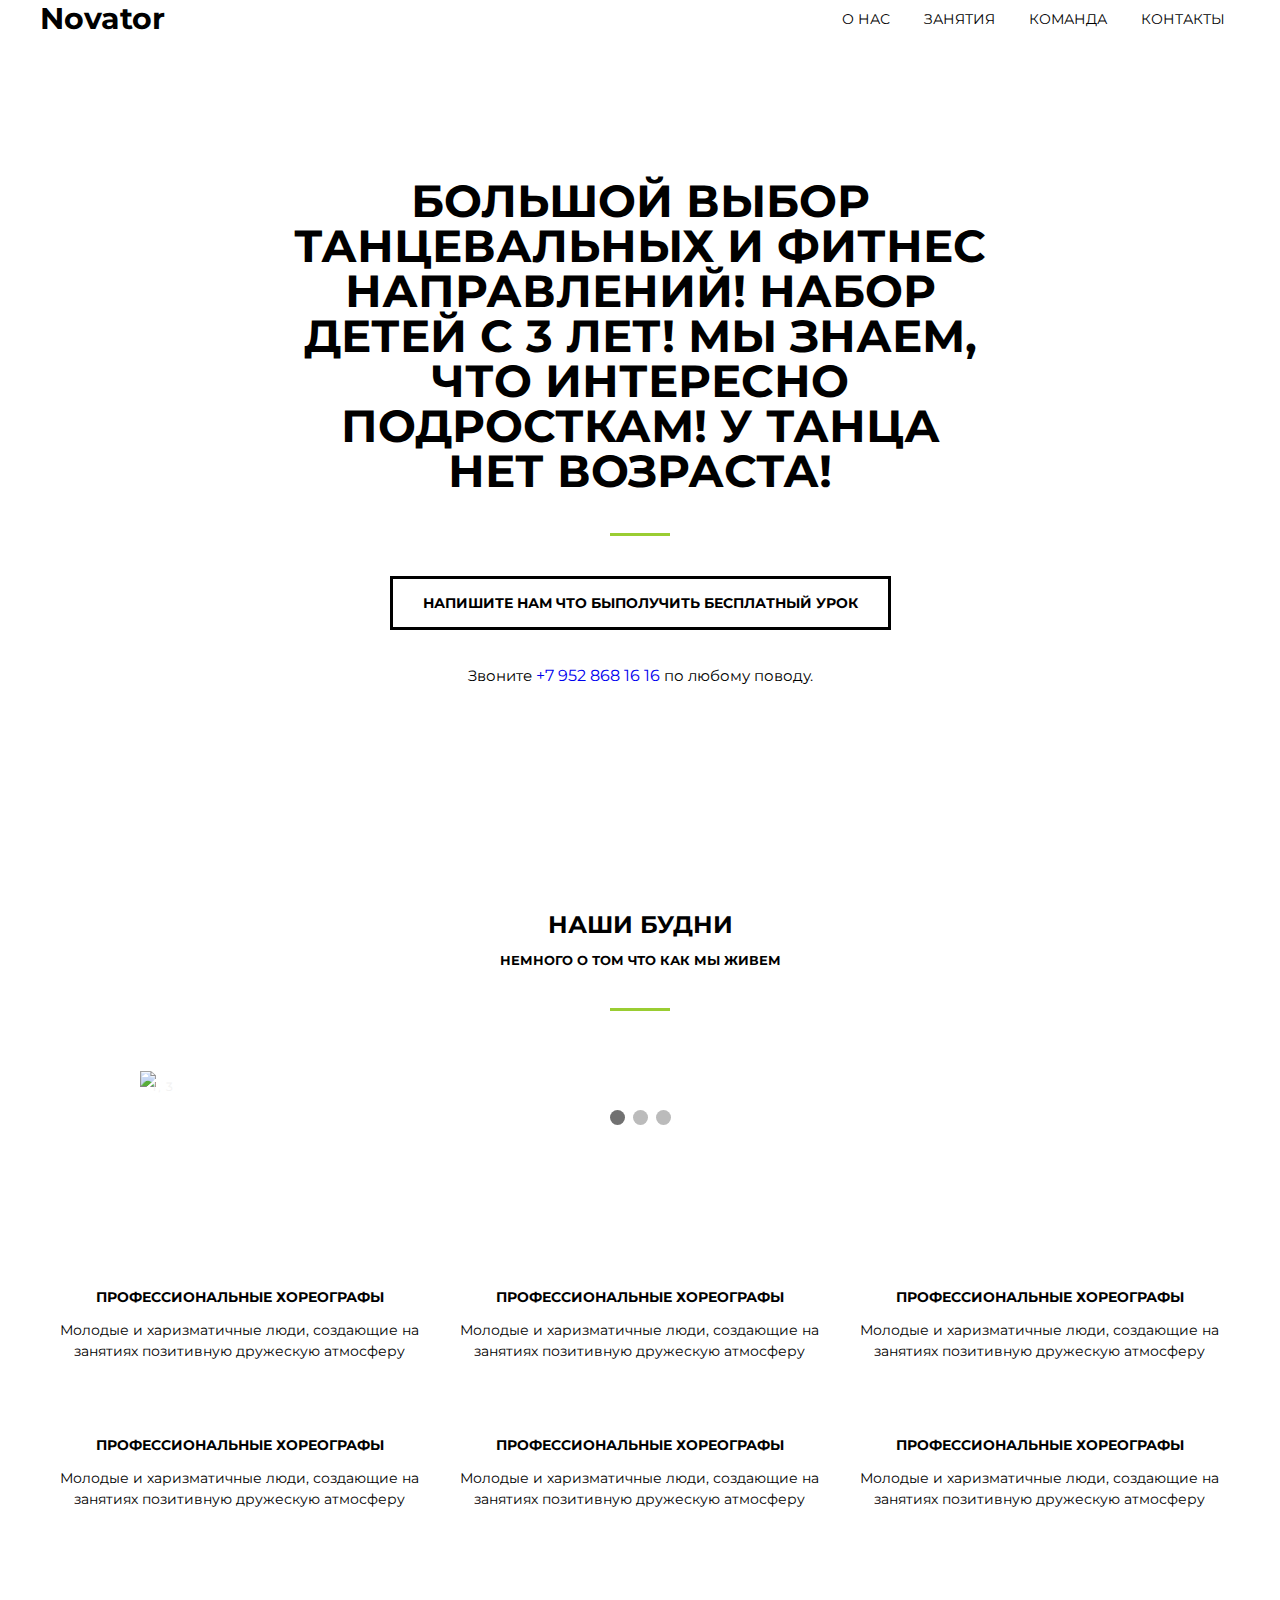
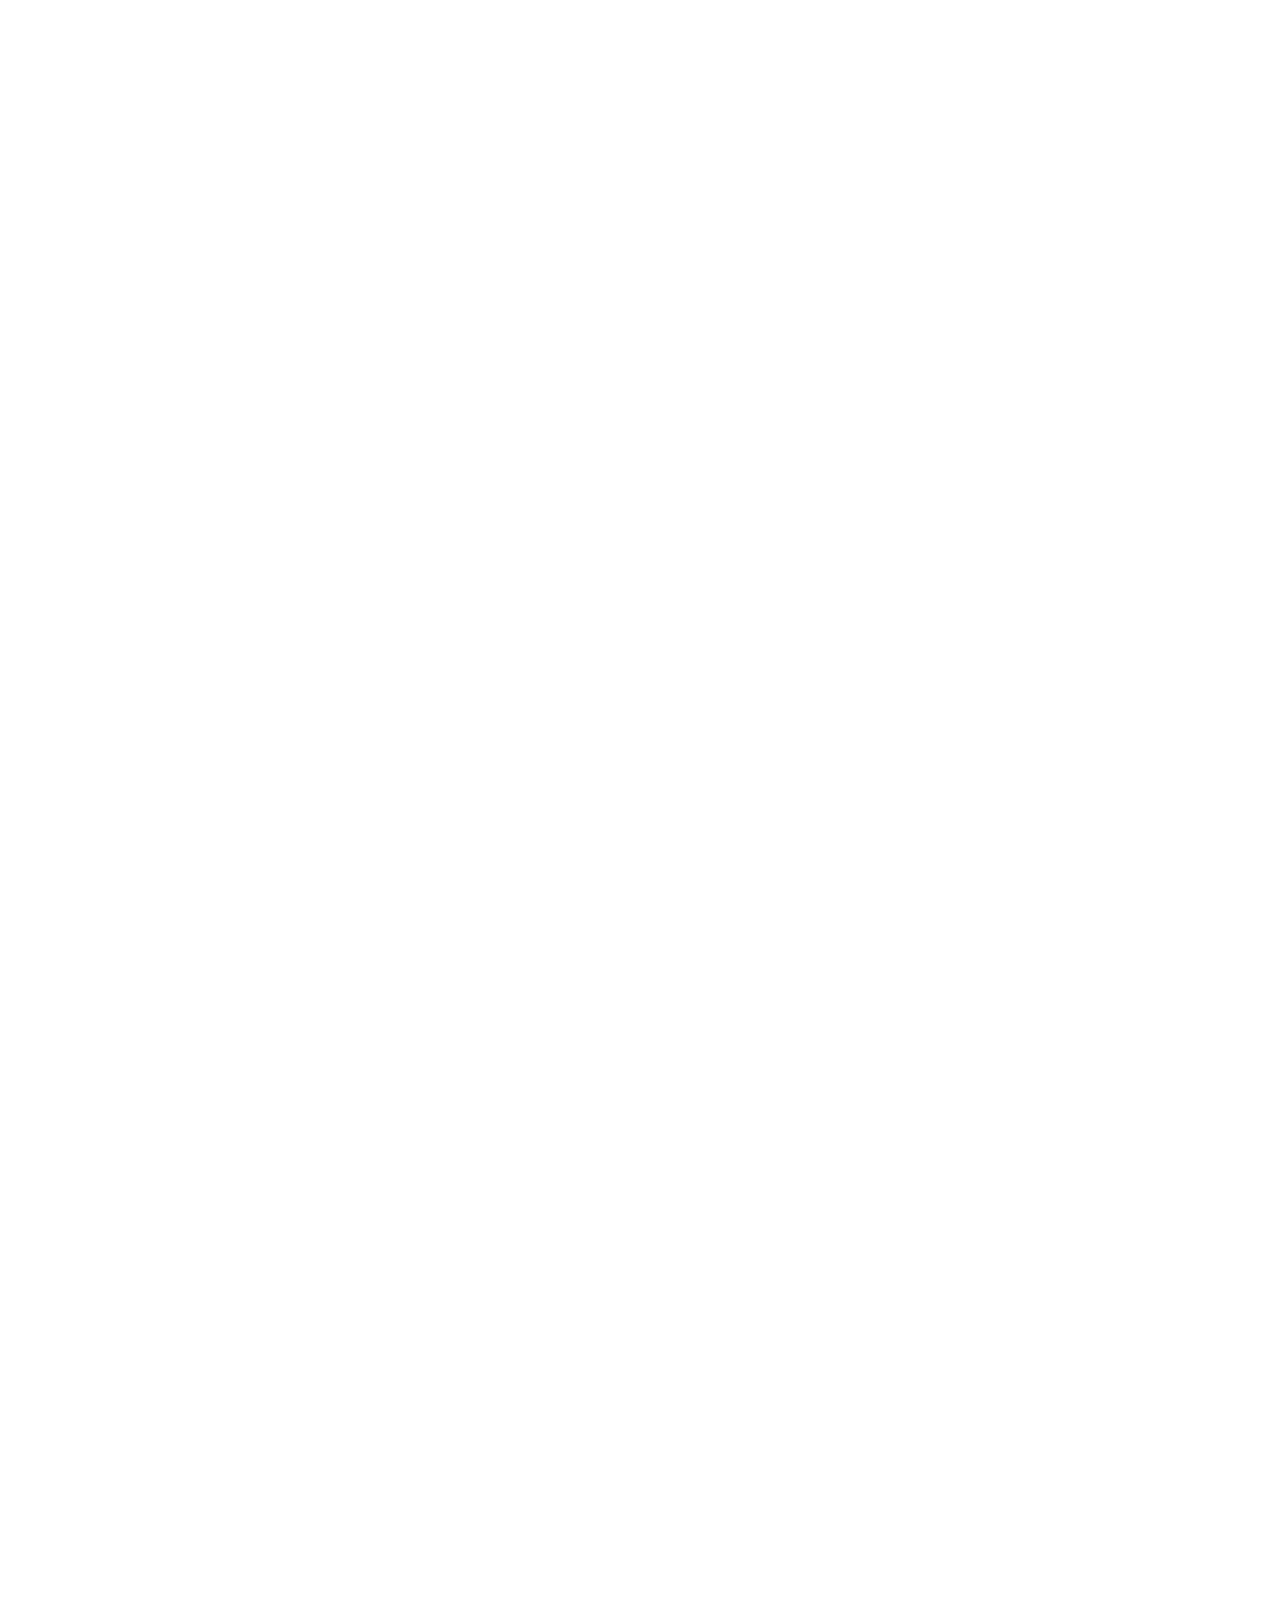
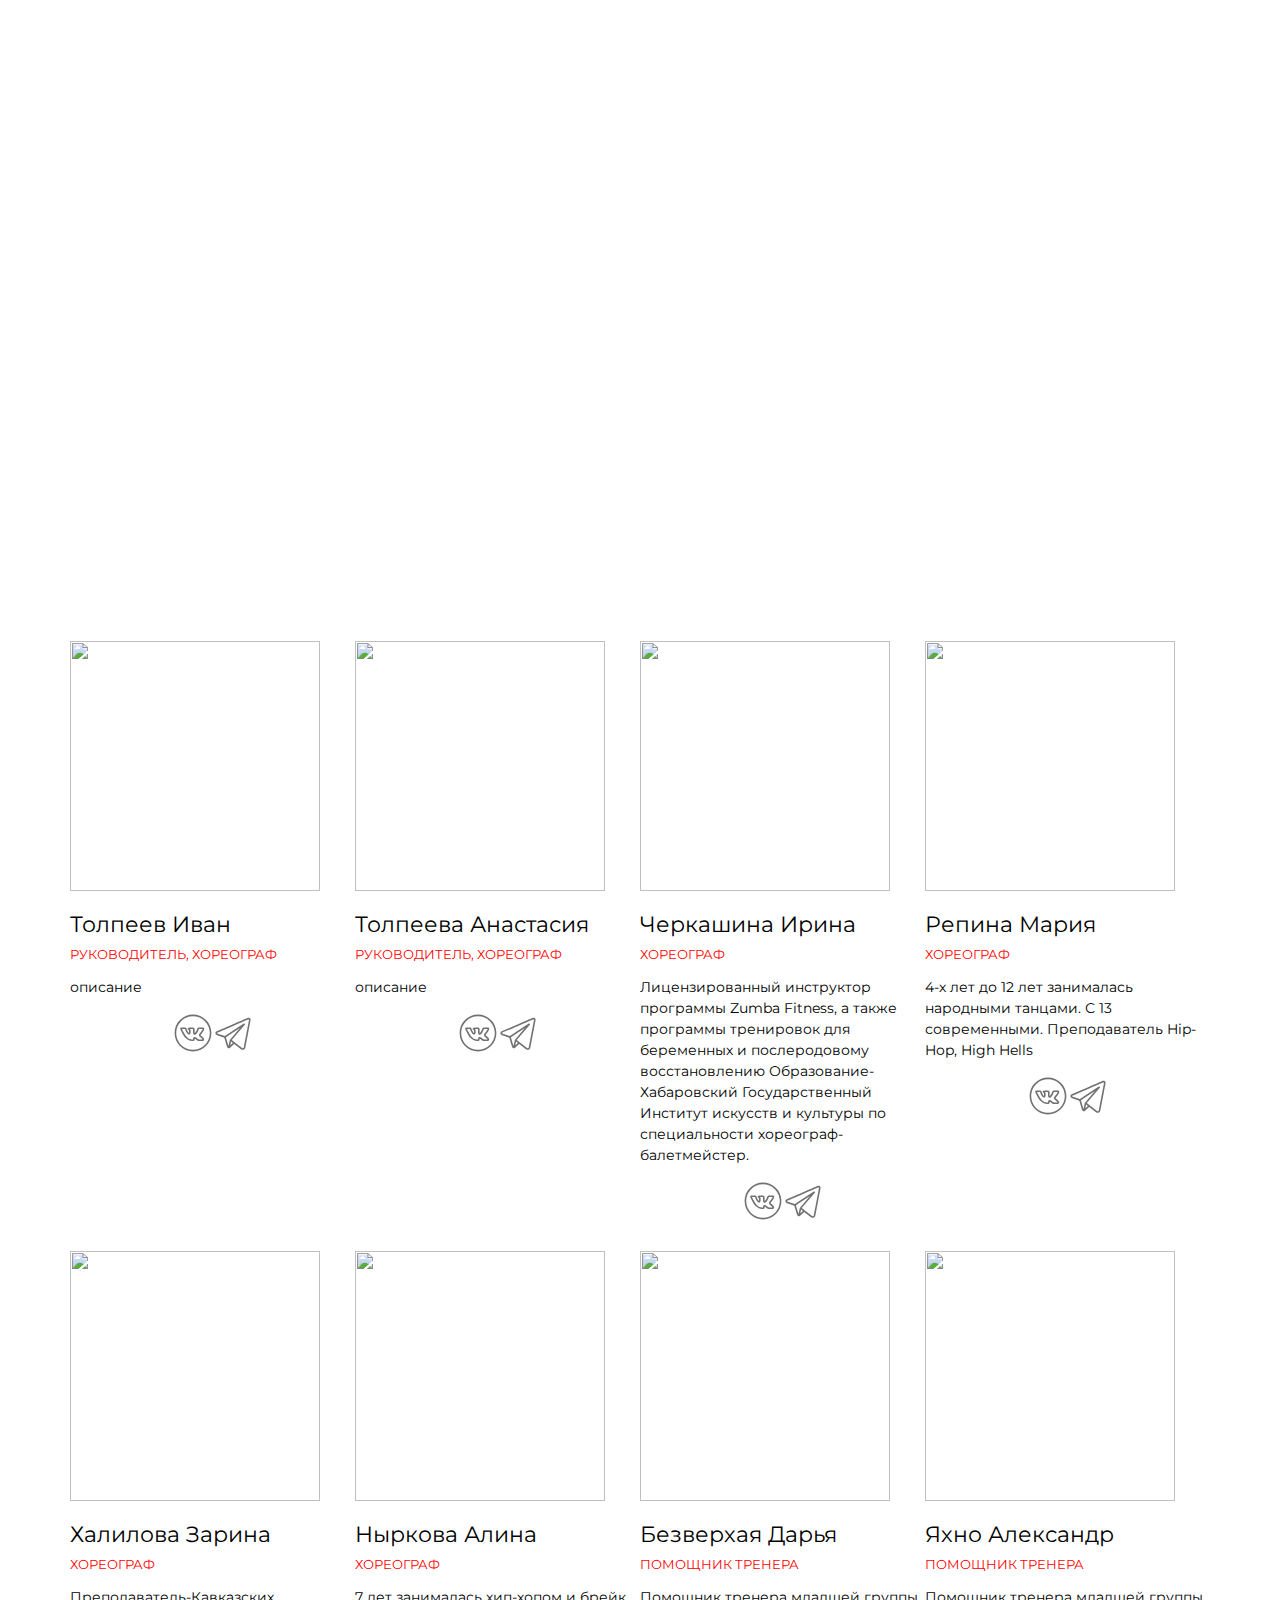
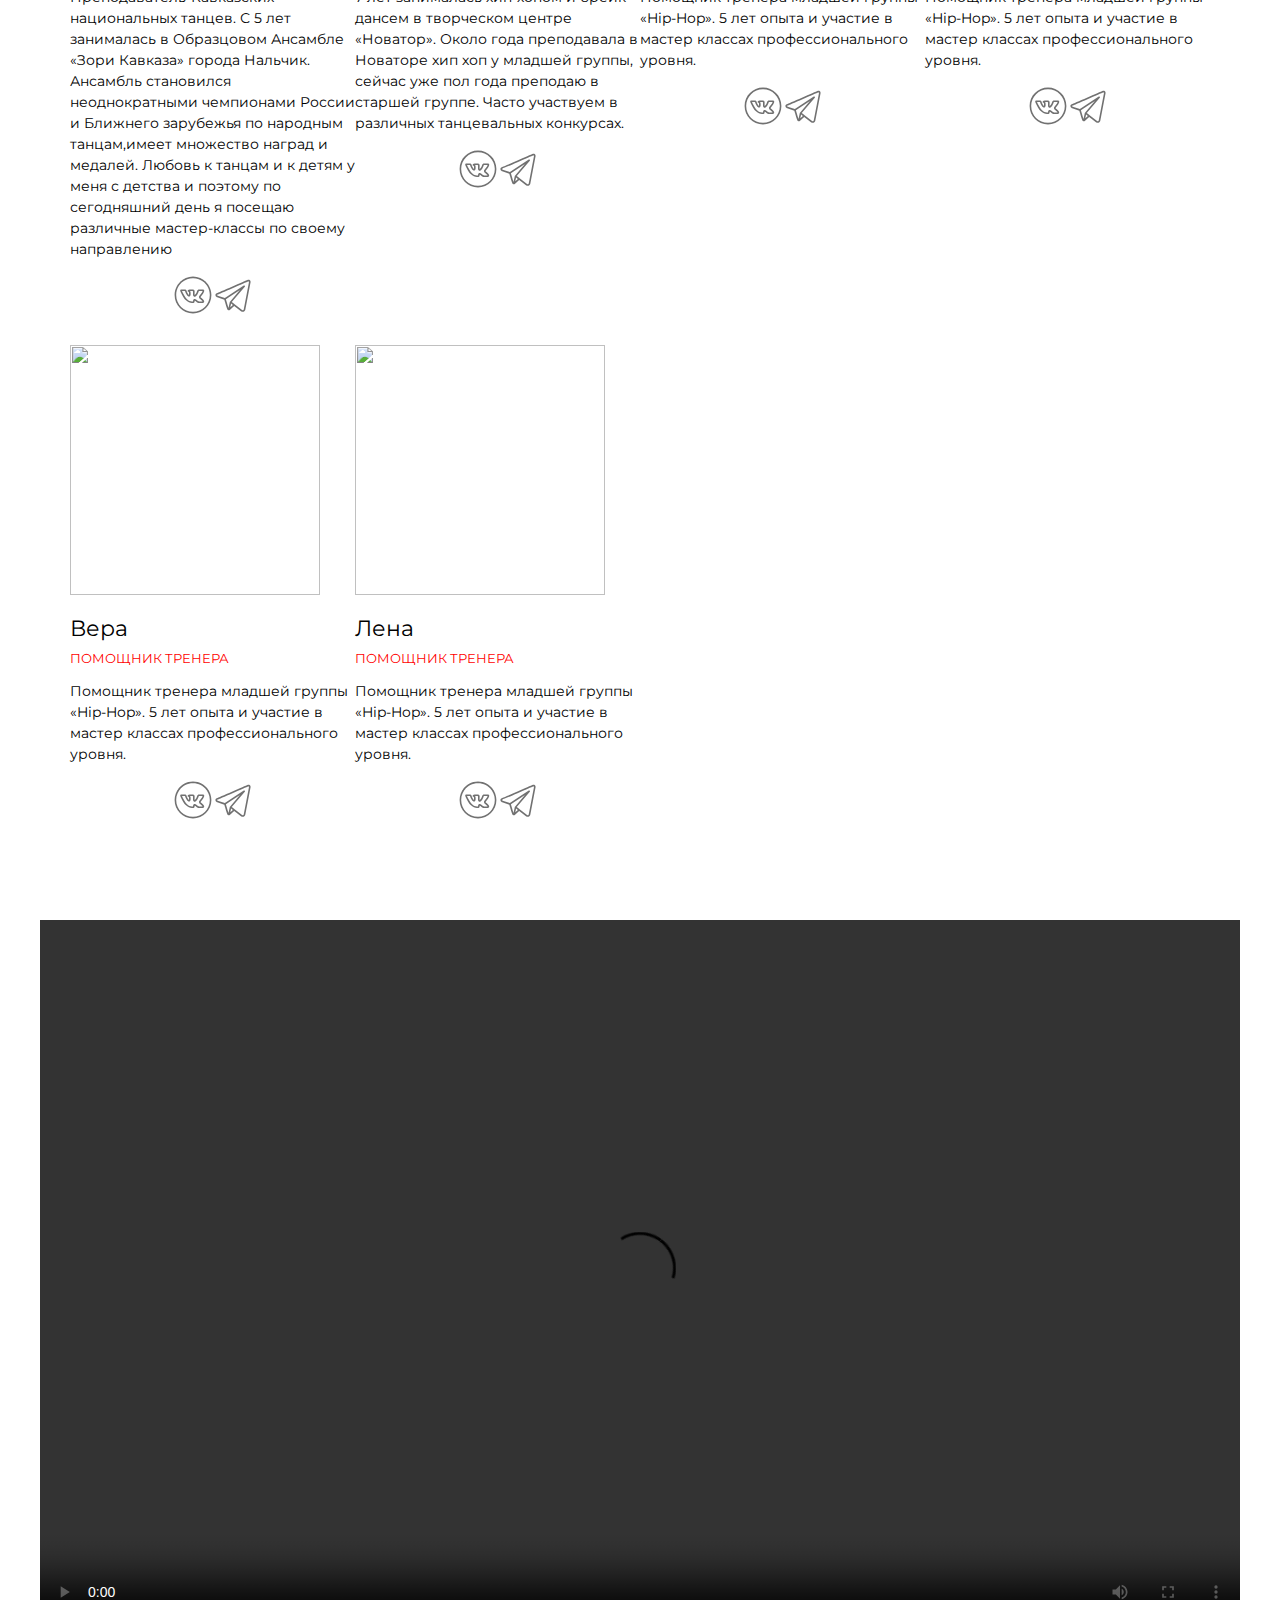
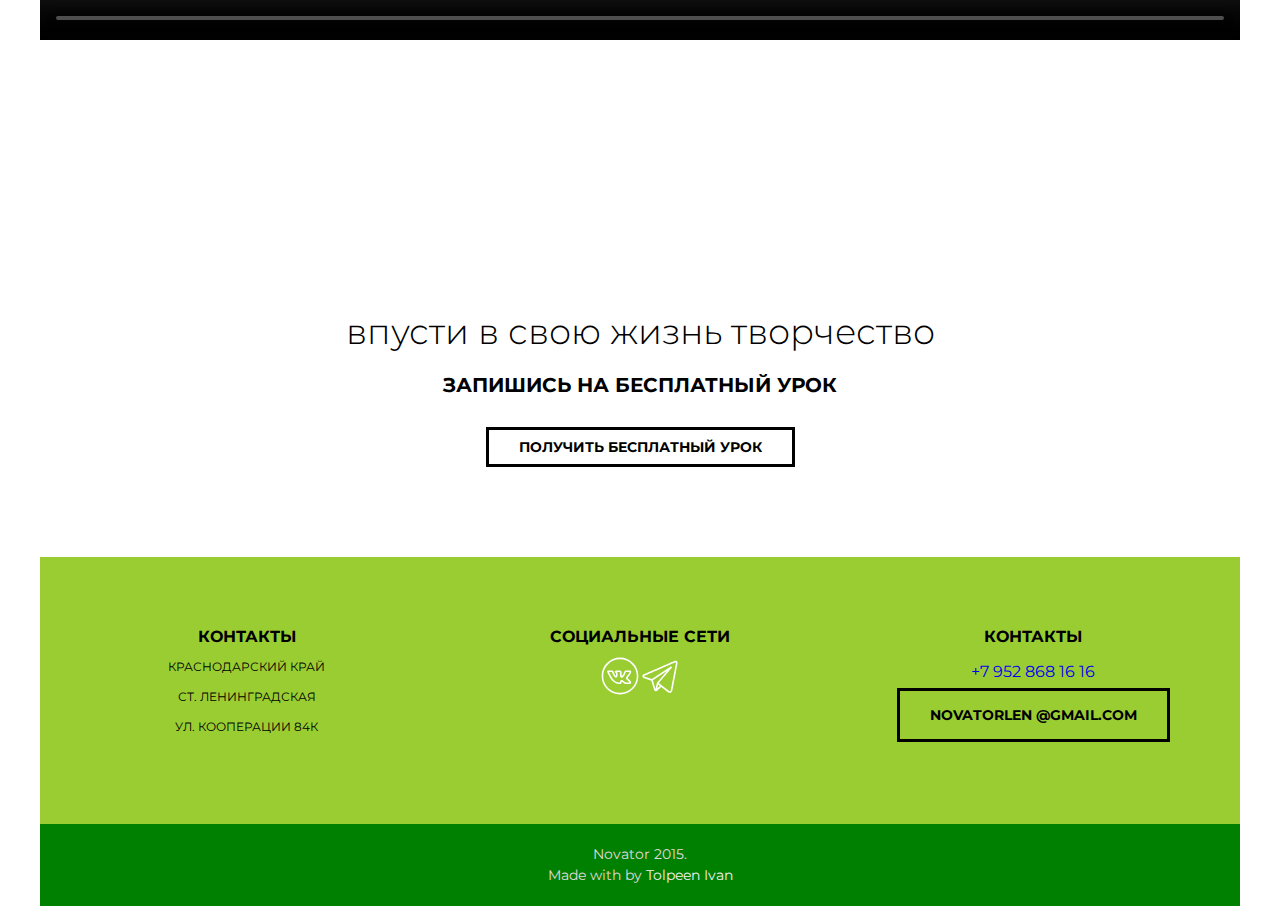
==== Метал строй/index.html @ d08bc457 "Add files via upload" ====
<!doctype html>
<html lang="ru">
  <head>
    <!-- Required meta tags -->
    <meta charset="utf-8">
    <link rel="stylesheet" href="css/style.css">
    <link href="https://fonts.googleapis.com/css2?family=Lato:wght@700&family=Montserrat:wght@500&display=swap" rel="stylesheet">


    <link rel="apple-touch-icon" sizes="180x180" href="favicons\apple-touch-icon.png">
    <link rel="icon" type="image/png" sizes="32x32" href="favicons\favicon-32x32.png">
    <link rel="icon" type="image/png" sizes="16x16" href="favicons\favicon-16x16.png">
    <link rel="manifest" href="favicons\site.webmanifest">
    <link rel="mask-icon" href="favicons\safari-pinned-tab.svg" color="#5bbad5">
    <meta name="msapplication-TileColor" content="#da532c">
    <meta name="theme-color" content="#ffffff">
    
    
    <meta name="viewport" content="width=device-width, user-scalable=no, initial-scale=1.0">

    <meta name="description" content="танцы, школа, твочество, гимнастика, обучение, студия, зал" />
    <meta name="keywords" content="танцы, школа, твочество, гимнастика, обучение, студия, зал" />
    <title>Novator</title>

    <script src="https://cdnjs.cloudflare.com/ajax/libs/jquery/3.6.0/jquery.min.js" integrity="sha512-894YE6QWD5I59HgZOGReFYm4dnWc1Qt5NtvYSaNcOP+u1T9qYdvdihz0PPSiiqn/+/3e7Jo4EaG7TubfWGUrMQ==" crossorigin="anonymous" referrerpolicy="no-referrer"></script>
  </head>
  <body>

    <!--Sprite-->
    
<svg style="display: none;">

<symbol id="telegram" viewBox="0 0 50 50">
  <g><path d="M 44.376953 5.9863281 C 43.889905 6.0076957 43.415817 6.1432497 42.988281 6.3144531 C 42.565113 6.4845113 40.128883 7.5243408 36.53125 9.0625 C 32.933617 10.600659 28.256963 12.603668 23.621094 14.589844 C 14.349356 18.562196 5.2382813 22.470703 5.2382812 22.470703 L 5.3046875 22.445312 C 5.3046875 22.445312 4.7547875 22.629122 4.1972656 23.017578 C 3.9185047 23.211806 3.6186028 23.462555 3.3730469 23.828125 C 3.127491 24.193695 2.9479735 24.711788 3.015625 25.259766 C 3.2532479 27.184511 5.2480469 27.730469 5.2480469 27.730469 L 5.2558594 27.734375 L 14.158203 30.78125 C 14.385177 31.538434 16.858319 39.792923 17.402344 41.541016 C 17.702797 42.507484 17.984013 43.064995 18.277344 43.445312 C 18.424133 43.635633 18.577962 43.782915 18.748047 43.890625 C 18.815627 43.933415 18.8867 43.965525 18.957031 43.994141 C 18.958531 43.994806 18.959437 43.99348 18.960938 43.994141 C 18.969579 43.997952 18.977708 43.998295 18.986328 44.001953 L 18.962891 43.996094 C 18.979231 44.002694 18.995359 44.013801 19.011719 44.019531 C 19.043456 44.030655 19.062905 44.030268 19.103516 44.039062 C 20.123059 44.395042 20.966797 43.734375 20.966797 43.734375 L 21.001953 43.707031 L 26.470703 38.634766 L 35.345703 45.554688 L 35.457031 45.605469 C 37.010484 46.295216 38.415349 45.910403 39.193359 45.277344 C 39.97137 44.644284 40.277344 43.828125 40.277344 43.828125 L 40.310547 43.742188 L 46.832031 9.7519531 C 46.998903 8.9915162 47.022612 8.334202 46.865234 7.7402344 C 46.707857 7.1462668 46.325492 6.6299361 45.845703 6.34375 C 45.365914 6.0575639 44.864001 5.9649605 44.376953 5.9863281 z M 44.429688 8.0195312 C 44.627491 8.0103707 44.774102 8.032983 44.820312 8.0605469 C 44.866523 8.0881109 44.887272 8.0844829 44.931641 8.2519531 C 44.976011 8.419423 45.000036 8.7721605 44.878906 9.3242188 L 44.875 9.3359375 L 38.390625 43.128906 C 38.375275 43.162926 38.240151 43.475531 37.931641 43.726562 C 37.616914 43.982653 37.266874 44.182554 36.337891 43.792969 L 26.632812 36.224609 L 26.359375 36.009766 L 26.353516 36.015625 L 23.451172 33.837891 L 39.761719 14.648438 A 1.0001 1.0001 0 0 0 38.974609 13 A 1.0001 1.0001 0 0 0 38.445312 13.167969 L 14.84375 28.902344 L 5.9277344 25.849609 C 5.9277344 25.849609 5.0423771 25.356927 5 25.013672 C 4.99765 24.994652 4.9871961 25.011869 5.0332031 24.943359 C 5.0792101 24.874869 5.1948546 24.759225 5.3398438 24.658203 C 5.6298218 24.456159 5.9609375 24.333984 5.9609375 24.333984 L 5.9941406 24.322266 L 6.0273438 24.308594 C 6.0273438 24.308594 15.138894 20.399882 24.410156 16.427734 C 29.045787 14.44166 33.721617 12.440122 37.318359 10.902344 C 40.914175 9.3649615 43.512419 8.2583658 43.732422 8.1699219 C 43.982886 8.0696253 44.231884 8.0286918 44.429688 8.0195312 z M 33.613281 18.792969 L 21.244141 33.345703 L 21.238281 33.351562 A 1.0001 1.0001 0 0 0 21.183594 33.423828 A 1.0001 1.0001 0 0 0 21.128906 33.507812 A 1.0001 1.0001 0 0 0 20.998047 33.892578 A 1.0001 1.0001 0 0 0 20.998047 33.900391 L 19.386719 41.146484 C 19.35993 41.068197 19.341173 41.039555 19.3125 40.947266 L 19.3125 40.945312 C 18.800713 39.30085 16.467362 31.5161 16.144531 30.439453 L 33.613281 18.792969 z M 22.640625 35.730469 L 24.863281 37.398438 L 21.597656 40.425781 L 22.640625 35.730469 z"/></g>
</symbol>

<symbol id="instagram" viewBox="0 0 50 50"> 

<g><path d="M 25 2 C 12.309295 2 2 12.309295 2 25 C 2 37.690705 12.309295 48 25 48 C 37.690705 48 48 37.690705 48 25 C 48 12.309295 37.690705 2 25 2 z M 25 4 C 36.609824 4 46 13.390176 46 25 C 46 36.609824 36.609824 46 25 46 C 13.390176 46 4 36.609824 4 25 C 4 13.390176 13.390176 4 25 4 z M 15.001953 18 L 10.966797 18.001953 C 10.966797 18.001953 10.735897 17.988941 10.457031 18.025391 C 10.178165 18.061841 9.7661948 18.078761 9.34375 18.556641 L 9.3417969 18.558594 L 9.3398438 18.560547 C 8.9640794 18.990267 8.9784173 19.490413 9.0253906 19.765625 C 9.0721906 20.039824 9.1769621 20.244579 9.1777344 20.246094 L 9.1777344 20.248047 C 9.2165294 20.343227 12.146379 27.521928 15.839844 31.378906 C 18.445099 34.101283 21.231404 35 23.712891 35 L 25 35 C 25.42346 35 25.801654 34.98073 26.220703 34.763672 C 26.639753 34.546613 27 33.94757 27 33.482422 C 27 32.981247 27.012312 32.495404 27.076172 32.224609 C 27.135819 31.971721 27.112802 32.033791 27.136719 32.033203 C 27.160692 32.038405 27.204328 32.048513 27.287109 32.085938 C 27.465502 32.166587 27.741146 32.346633 28.046875 32.583984 C 28.657377 33.057945 29.380504 33.745554 30.191406 34.277344 C 31.352856 35.04712 32.613281 35 32.613281 35 L 36.769531 35 L 36.814453 34.996094 C 36.814453 34.996094 37.452209 34.981594 38.107422 34.580078 C 38.435028 34.379319 38.82436 34.011034 38.955078 33.458984 C 39.085796 32.906935 38.918888 32.327748 38.597656 31.818359 C 38.480305 31.631523 37.910631 30.80588 35.636719 28.787109 C 35.049256 28.26609 34.648638 27.897278 34.490234 27.701172 C 34.433996 27.631548 34.42928 27.638269 34.417969 27.634766 C 34.431219 27.600573 34.5626 27.32391 34.914062 26.867188 C 35.280366 26.391181 35.836997 25.727944 36.552734 24.816406 C 37.464977 23.654213 38.105035 22.536703 38.507812 21.59375 C 38.709203 21.122274 38.851959 20.694455 38.9375 20.306641 C 39.02304 19.918826 39.091299 19.59647 38.964844 19.136719 C 38.870524 18.794484 38.614371 18.487968 38.363281 18.326172 C 38.112191 18.164376 37.878094 18.103431 37.667969 18.064453 C 37.247723 17.986493 36.876935 18 36.53125 18 C 35.80744 18 32.589808 18.025391 32.324219 18.025391 C 32.012508 18.025391 31.515256 18.155199 31.285156 18.287109 C 30.713891 18.614265 30.535156 19.0625 30.535156 19.0625 L 30.480469 19.158203 L 30.449219 19.265625 C 30.449219 19.265625 29.716532 21.635827 28.962891 22.857422 L 28.960938 22.857422 C 28.074746 24.296534 27.41371 24.867373 27.123047 25.029297 C 27.092172 25.046497 27.109277 25.03736 27.087891 25.048828 C 27.065156 24.982615 27.036471 24.891447 27.017578 24.722656 C 26.975067 24.342427 27 23.806967 27 23.289062 C 27 21.854646 27.107725 20.960184 26.988281 20.113281 C 26.928559 19.68983 26.776516 19.21826 26.429688 18.855469 C 26.082858 18.492678 25.634863 18.3141 25.1875 18.210938 L 25.185547 18.210938 C 24.719313 18.10357 24.216872 18.011359 23.009766 18 C 21.471766 17.98566 20.470116 18.03334 19.580078 18.429688 L 19.570312 18.435547 L 19.5625 18.439453 C 19.210828 18.604643 18.933601 18.793991 18.689453 19.046875 C 18.567379 19.173317 18.422556 19.265395 18.322266 19.667969 C 18.272116 19.869256 18.266616 20.250091 18.494141 20.558594 C 18.721663 20.867097 19.040516 20.960144 19.228516 20.984375 C 19.193836 20.979875 19.376419 21.020055 19.517578 21.089844 C 19.658738 21.159634 19.781301 21.26012 19.8125 21.300781 L 19.8125 21.302734 C 19.79945 21.285784 19.935003 21.622642 19.970703 21.929688 C 20.006403 22.236732 20 22.484375 20 22.484375 L 19.998047 22.544922 L 20.003906 22.605469 C 20.003906 22.605469 20.065293 23.284928 20.033203 23.986328 C 20.017153 24.337028 19.972824 24.690015 19.914062 24.90625 C 19.910955 24.917687 19.909535 24.913678 19.90625 24.923828 C 19.655877 24.748968 19.078554 24.13969 18.283203 22.826172 C 17.547974 21.611109 16.859375 19.425781 16.859375 19.425781 L 16.84375 19.376953 L 16.826172 19.330078 C 16.826172 19.330078 16.697788 18.841896 16.130859 18.443359 C 15.59948 18.069284 15.09375 18.017578 15.09375 18.017578 L 15.001953 18 z M 14.769531 20 C 14.826731 20.02091 14.946311 20.063999 14.96875 20.074219 L 14.945312 20.003906 C 14.945312 20.003906 14.976103 20.074602 14.976562 20.076172 C 14.976816 20.076308 14.980369 20.078025 14.980469 20.078125 L 14.980469 20.080078 L 14.982422 20.080078 C 14.932162 20.044918 14.974769 20.079819 14.980469 20.087891 C 15.008089 20.182121 15.618693 22.285424 16.572266 23.861328 C 17.440943 25.295947 18.08272 26.099662 18.783203 26.580078 C 19.483009 27.060029 20.424029 27.010564 20.902344 26.761719 C 21.541579 26.429749 21.720259 25.88414 21.84375 25.429688 C 21.967241 24.975234 22.011297 24.514175 22.03125 24.078125 C 22.06932 23.246137 22.004207 22.565534 21.998047 22.498047 C 21.999047 22.460457 22.007951 22.135402 21.957031 21.697266 C 21.905701 21.255789 21.813696 20.707151 21.421875 20.15625 C 21.860763 20.09104 22.104431 19.991744 22.990234 20 C 24.119875 20.01063 24.291711 20.05776 24.736328 20.160156 C 24.978465 20.215996 25.005345 20.262255 24.982422 20.238281 C 24.959502 20.214301 24.980423 20.198281 25.007812 20.392578 C 25.062629 20.781082 25 21.777479 25 23.289062 C 25 23.715159 24.958857 24.316046 25.029297 24.945312 C 25.099687 25.574186 25.296238 26.378841 26.056641 26.849609 C 26.489901 27.117751 27.317569 27.209968 28.097656 26.775391 C 28.877743 26.340815 29.678254 25.507138 30.664062 23.90625 C 31.637852 22.327814 32.220192 20.252559 32.283203 20.033203 C 32.283203 20.033203 32.294311 20.025979 32.300781 20.021484 C 32.318451 20.022334 32.29597 20.025391 32.324219 20.025391 C 32.69463 20.025391 35.85506 20 36.53125 20 C 36.717284 20 36.798956 20.010015 36.9375 20.015625 C 36.88151 20.23153 36.806235 20.482942 36.667969 20.806641 C 36.342997 21.567438 35.785273 22.554225 34.978516 23.582031 C 34.283253 24.467494 33.743119 25.109741 33.330078 25.646484 C 32.917037 26.183228 32.592563 26.606593 32.457031 27.21875 C 32.3215 27.830907 32.580091 28.521341 32.933594 28.958984 C 33.287097 29.396628 33.724557 29.765223 34.308594 30.283203 C 36.508681 32.236432 36.869649 32.827649 36.904297 32.882812 L 36.904297 32.884766 C 36.941447 32.943676 36.917361 32.88443 36.931641 32.914062 C 36.806889 32.952953 36.658409 32.99693 36.644531 33 L 32.597656 33 L 32.591797 33 C 32.591797 33 31.847477 32.9756 31.294922 32.609375 L 31.292969 32.607422 L 31.291016 32.607422 C 30.706463 32.224555 29.99998 31.567954 29.273438 31.003906 C 28.910166 30.721882 28.540311 30.457615 28.111328 30.263672 C 27.682345 30.069729 27.138651 29.932231 26.566406 30.103516 C 25.73815 30.351416 25.278492 31.139669 25.130859 31.765625 C 25.024881 32.214969 25.040549 32.605726 25.037109 32.998047 C 25.008582 32.999549 25.033273 33 25 33 L 23.712891 33 C 21.680377 33 19.565895 32.379527 17.285156 29.996094 C 14.319982 26.899649 11.674463 20.911604 11.277344 20.001953 L 14.769531 20 z M 32.212891 20.007812 C 32.194741 20.011856 32.246666 20.015777 32.289062 20.019531 C 32.283325 20.022641 32.289551 20.016779 32.28125 20.021484 C 32.28041 20.004775 32.237287 20.002377 32.212891 20.007812 z"/></g>
</symbol>

</svg>



    <header class="header" id="header">
      <div class="container">
       <div class="header_inner">
        <div class="header_logo" href="#" data-scroll="#intro">Novator</div>

          <nav class="nav" id="nav">
           
           <a class="nav_link" href="#" data-scroll="#features">О нас</a>
           <a class="nav_link" href="#" data-scroll="#works">Занятия</a>
           <a class="nav_link" href="#" data-scroll="#team">Команда</a>
           <a class="nav_link" href="#" data-scroll="#footer">Контакты</a>
          </nav>
         
          <button class="burger" type="button" id="navToggle">
            <span class="burger_item">Menu</span>
          </button>
       
        </div>
      </div>
    </header>

    <div class="intro" id="intro">
 <div class="container">
   <div class="intro_inner">
<h1 class="intro_title">Большой выбор танцевальных и фитнес направлений!
  Набор детей с 3 лет!
  Мы знаем, что интересно подросткам!
  У танца нет возраста!</h1>
 <!-- <a class='btn' href="btn.html">получить бесплатный урок</a>-->
 
 <a href="mailto:novatorlen@gmail.com">Напишите нам что быполучить бесплатный урок</a>
   <div class="coll">Звоните <a href="tel:+79528681616">+7 952 868 16 16</a> по любому поводу. </div>
    </div>
  </div>
</div>

<section class="section">
   <div class="container">
    
    <div class="section_header">
       <h3></h3>
       <h2 class="section_title">НАШИ БУДНИ</h2>
     <div class="section_text">
       <p>немного о том что как мы живем</p>
     </div>
    </div>


<!--karusel-->
<section class="section">
  <div class="slideshow-container">

    <!-- Full-width images with number and caption text -->
    <div class="mySlides fade">
      <div class="numbertext">1 / 3</div>
      <img src="img\IMG_6337.jpg" style="width:100%">
      <div class="text"></div>
    </div>
  
    <div class="mySlides fade">
      <div class="numbertext">2 / 3</div>
      <img src="img\IMG_8424.jpg" style="width:100%">
      <div class="text"></div>
    </div>
  
    <div class="mySlides fade">
      <div class="numbertext">3 / 3</div>
      <img src="img\i (1).jpg" style="width:100%">
      <div class="text"></div>
    </div>
  
    <!-- Next and previous buttons -->
    <a class="prev" onclick="plusSlides(-1)">&#10094;</a>
    <a class="next" onclick="plusSlides(1)">&#10095;</a>
  </div>
  <br>
  
  <!-- The dots/circles  -->
  <div style="text-align:center">
    <span class="dot" onclick="currentSlide(1)"></span>
    <span class="dot" onclick="currentSlide(2)"></span>
    <span class="dot" onclick="currentSlide(3)"></span>
  </div> 

</section>



    <!--
			<div class="about">
      <div class="about_item">
       
        <div class="about_img">
          <img src="img\8kS.jpg" alt="">
        </div>
        <div class="about_text">фестивали</div>
      </div>
      
      <div class="about_item"> <div class="about_img">
        <img src="img\itm.jpg" alt="">
      </div>
      <div class="about_text">соревнования</div>
    </div>
      
      <div class="about_item"> <div class="about_img">
        <img src="img\tan.jpg" alt="">
      </div>
      <div class="about_text">мы одна семья</div>
     </div>
    </div>

   </div>
</section>
-->

<!--features-->

<div class="container" id="features">
   <div class="features">
     <div class="features_item">
       <img class="features_icon" src="img/blackmin.png" alt="">
       <h4 class="features_title">ПРОФЕССИОНАЛЬНЫЕ ХОРЕОГРАФЫ</h4>
       <div class="features_text">Молодые и харизматичные люди, создающие на занятиях позитивную дружескую атмосферу</div>
     </div>

     <div class="features_item">
        <img class="features_icon" src="img/blackmin.png" alt="">
        <h4 class="features_title">ПРОФЕССИОНАЛЬНЫЕ ХОРЕОГРАФЫ</h4>
        <div class="features_text">Молодые и харизматичные люди, создающие на занятиях позитивную дружескую атмосферу</div>
      </div>
     
      <div class="features_item">
        <img class="features_icon" src="img/blackmin.png" alt="">
        <h4 class="features_title">ПРОФЕССИОНАЛЬНЫЕ ХОРЕОГРАФЫ</h4>
        <div class="features_text">Молодые и харизматичные люди, создающие на занятиях позитивную дружескую атмосферу</div>
      </div>

      <div class="features_item">
        <img class="features_icon" src="img/blackmin.png" alt="">
        <h4 class="features_title">ПРОФЕССИОНАЛЬНЫЕ ХОРЕОГРАФЫ</h4>
        <div class="features_text">Молодые и харизматичные люди, создающие на занятиях позитивную дружескую атмосферу</div>
      </div>
 
      <div class="features_item">
         <img class="features_icon" src="img/blackmin.png" alt="">
         <h4 class="features_title">ПРОФЕССИОНАЛЬНЫЕ ХОРЕОГРАФЫ</h4>
         <div class="features_text">Молодые и харизматичные люди, создающие на занятиях позитивную дружескую атмосферу</div>
       </div>
      
       <div class="features_item">
         <img class="features_icon" src="img/blackmin.png" alt="">
         <h4 class="features_title">ПРОФЕССИОНАЛЬНЫЕ ХОРЕОГРАФЫ</h4>
         <div class="features_text">Молодые и харизматичные люди, создающие на занятиях позитивную дружескую атмосферу</div>
       </div> 
    

   </div>
</div>

<!--works-->
<div class="works" id="works">
  <div class="works_item">
    <img class="works_photo" src="фото наПРАВЛЕНИЙ\6383.jpg" alt="">
    <div class="works_content">
      <div class="works_title">HIP-HOP</div>
      <div class="works_text">Краснодар: вторник четверг 17:00</div>
      <div class="works_text">Павловская: вторник четверг 18:00</div>
      <div class="works_text">Ленинградская: понедельник среда пятница 18:00 19:00</div>
    </div>
  </div>
  <div class="works_item">
    <img class="works_photo" src="img\8kS.jpg" alt="">
    <div class="works_content">
      <div class="works_title">BREAK DANCE</div>
      <div class="works_text">Краснодар: вторник четверг 17:00</div>
      <div class="works_text">Павловская: вторник четверг 19:00</div>
      <div class="works_text">Ленинградская: понедельник среда пятница 16:00</div>
    </div>
  </div>
  <div class="works_item">
    <img class="works_photo" src="img/x4.jpg" alt="">
    <div class="works_content">
      <div class="works_title">ЭСТРАДНЫЕ ТАНЦЫ</div>
      <div class="works_text">Ленинградская: вторник четверг 16:00</div>
      <div class="works_text">Ленинградская: вторник четверг 17:00</div>
      <div class="works_text">Ленинградская: вторник четверг 19:00</div>
    </div>
  </div>
  <div class="works_item">
    <img class="works_photo" src="img/yX.jpg" alt="">
    <div class="works_content">
      <div class="works_title">ЦИРКОВАЯ ГИМНАСТИКА</div>
      <div class="works_text">Краснодар: вторник четверг 17:00</div>
      <div class="works_text">Павловская: вторник четверг 18:00</div>
      <div class="works_text">Ленинградская: вторник четверг 19:00</div>
    </div>
  </div>
  <div class="works_item">
    <img class="works_photo" src="img/Z3t.jpg" alt="">
    <div class="works_content">
      <div class="works_title">ОСНОВЫ ХОРЕОГРАФИИ </div>
      <div class="works_text">Краснодар: вторник четверг 17:00</div>
      <div class="works_text">Павловская: вторник четверг 18:00</div>
      <div class="works_text">Ленинградская: вторник четверг 19:00</div>
    </div>
  </div>
  <div class="works_item">
    <img class="works_photo" src="img/mWWI7KZkaeA.jpg" alt="">
    <div class="works_content">
      <div class="works_title">РИТМИКА</div>
      <div class="works_text">Краснодар: вторник четверг 17:00</div>
      <div class="works_text">Павловская: вторник четверг 18:00</div>
      <div class="works_text">Ленинградская: вторник четверг 19:00</div>
    </div>
  </div>
  <div class="works_item">
    <img class="works_photo" src="img\l0.jpg" alt="">
    <div class="works_content">
      <div class="works_title">КАВКАЗСКАЕ НАЦИОНАЛЬНЫЕ ТАНЦЫ</div>
      <div class="works_text">Краснодар: вторник четверг 17:00</div>
      <div class="works_text">Павловская: вторник четверг 18:00</div>
      <div class="works_text">Ленинградская: вторник четверг 19:00</div>
    </div>
  </div>
  <div class="works_item">
    <img class="works_photo" src="img/l0.jpg" alt="">
    <div class="works_content">
      <div class="works_title">HIGH HELLS</div>
      <div class="works_text">Краснодар: вторник четверг 17:00</div>
      <div class="works_text">Павловская: вторник четверг 18:00</div>
      <div class="works_text">Ленинградская: вторник четверг 19:00</div>
    </div>
  </div>
<div class="works_item">
	<img class="works_photo" src="img\l0.jpg" alt="">
	<div class="works_content">
		<div class="works_title">ZUMBA</div>
		<div class="works_text">Краснодар: вторник четверг 17:00</div>
		<div class="works_text">Павловская: вторник четверг 18:00</div>
		<div class="works_text">Ленинградская: вторник четверг 19:00</div>
	</div>
</div>
<div class="works_item">
	<img class="works_photo" src="img\l0.jpg" alt="">
	<div class="works_content">
		<div class="works_title">STRETCHING</div>
		<div class="works_text">Краснодар: вторник четверг 17:00</div>
		<div class="works_text">Павловская: вторник четверг 18:00</div>
		<div class="works_text">Ленинградская: вторник четверг 19:00</div>
	</div>
</div>
<div class="works_item">
	<img class="works_photo" src="img\l0.jpg" alt="">
	<div class="works_content">
		<div class="works_title">STRETCHING</div>
		<div class="works_text">Краснодар: вторник четверг 17:00</div>
		<div class="works_text">Павловская: вторник четверг 18:00</div>
		<div class="works_text">Ленинградская: вторник четверг 19:00</div>
	</div>
</div>
<div class="works_item">
	<img class="works_photo" src="img\l0.jpg" alt="">
	<div class="works_content">
		<div class="works_title">STRETCHING</div>
		<div class="works_text">Краснодар: вторник четверг 17:00</div>
		<div class="works_text">Павловская: вторник четверг 18:00</div>
		<div class="works_text">Ленинградская: вторник четверг 19:00</div>
	</div>
</div>
</div>



<!--TEAM-->
<div class="team" id="team" >
  <div class="container">
    <div class="team_iner">
      
      <div class="team_item">
        <img class="team_photo" src="фото на сайт\i.jpg" alt="">
        <div class="team_name">Толпеев Иван</div>
        <div class="team_prof">Руководитель, хореограф</div>
        <div class="team_text">
          <p>описание</p>
        </div>
        <div class="social">
           <a class="social_item" href="#" target="_blank">
             <svg class="social_icon">
               <use xlink:href="#instagram"></use>
                </svg>
           </a>
           <a class="social_item" href="#" target="_blank">
            <svg class="social_icon">
              <use xlink:href="#telegram"></use>
               </svg>
          </a>
        </div>
      </div>

      <div class="team_item">
        <img class="team_photo" src="img/ar.jpg" alt="">
        <div class="team_name">Толпеева Анастасия</div>
        <div class="team_prof">Руководитель, хореограф</div>
        <div class="team_text">
          <p>описание</p>
        </div>
        <div class="social">
          <a class="social_item" href="#" target="_blank">
            <svg class="social_icon">
              <use xlink:href="#instagram"></use>
            </svg>
          </a>
          <a class="social_item" href="#" target="_blank">
            <svg class="social_icon">
              <use xlink:href="#telegram"></use>
               </svg>
          </a>
       </div>
      </div>

      <div class="team_item">
        <img class="team_photo" src="фото на сайт\46.jpg" alt="">
        <div class="team_name">Черкашина Ирина</div>
        <div class="team_prof">Хореограф</div>
        <div class="team_text">
          <p>Лицензированный инструктор программы Zumba Fitness, а также программы тренировок для беременных и послеродовому восстановлению
						Образование- Хабаровский Государственный Институт искусств и культуры по специальности хореограф- балетмейстер.</p>
        </div>
        <div class="social">
          <a class="social_item" href="#" target="_blank">
            <svg class="social_icon">
              <use xlink:href="#instagram"></use>
            </svg>
          </a>
          <a class="social_item" href="#" target="_blank">
            <svg class="social_icon">
              <use xlink:href="#telegram"></use>
               </svg>
          </a>
       </div>
      </div>

      <div class="team_item">
        <img class="team_photo" src="фото на сайт\50.jpg" alt="">
        <div class="team_name">Репина Мария</div>
        <div class="team_prof">Хореограф</div>
        <div class="team_text">
          <p> 4-х лет до 12 лет занималась народными танцами. С 13 современными. Преподаватель Hip-Hop, High Hells</p>
        </div>
        <div class="social">
          <a class="social_item" href="#" target="_blank">
            <svg class="social_icon">
              <use xlink:href="#instagram"></use>
            </svg>
          </a>
          <a class="social_item" href="#" target="_blank">
            <svg class="social_icon">
              <use xlink:href="#telegram"></use>
               </svg>
          </a>
       </div>
      </div>

      <div class="team_item">
        <img class="team_photo" src="фото на сайт\37.jpg" alt="">
        <div class="team_name">Халилова Зарина</div>
        <div class="team_prof">Хореограф</div>
        <div class="team_text">
          <p>Преподаватель-Кавказских национальных танцев. С 5 лет занималась в Образцовом Ансамбле «Зори Кавказа» города Нальчик.
						Ансамбль становился неоднократными чемпионами России и Ближнего зарубежья по народным танцам,имеет множество наград и медалей.
						Любовь к танцам и к детям у меня с детства и поэтому по сегодняшний день я посещаю различные мастер-классы по своему направлению</p>
        </div>
        <div class="social">
          <a class="social_item" href="#" target="_blank">
            <svg class="social_icon">
              <use xlink:href="#instagram"></use>
            </svg>
          </a>
          <a class="social_item" href="#" target="_blank">
            <svg class="social_icon">
              <use xlink:href="#telegram"></use>
               </svg>
          </a>
       </div>
      </div>
    
			<div class="team_item">
        <img class="team_photo" src="фото на сайт\4715.JPG" alt="">
        <div class="team_name">Ныркова Алина</div>
        <div class="team_prof">Хореограф</div>
        <div class="team_text">
          <p>7 лет занималась хип-хопом и брейк дансем в творческом центре «Новатор». Около года преподавала в Новаторе хип хоп у младшей группы, сейчас уже пол года преподаю в старшей группе. Часто участвуем в различных танцевальных конкурсах.</p>
        </div>
        <div class="social">
          <a class="social_item" href="#" target="_blank">
            <svg class="social_icon">
              <use xlink:href="#instagram"></use>
            </svg>
          </a>
          <a class="social_item" href="#" target="_blank">
            <svg class="social_icon">
              <use xlink:href="#telegram"></use>
               </svg>
          </a>
       </div>
      </div>

			<div class="team_item">
        <img class="team_photo" src="фото на сайт\53.jpg" alt="">
        <div class="team_name">Безверхая Дарья</div>
        <div class="team_prof">Помощник тренера</div>
        <div class="team_text">
          <p>Помощник тренера младшей группы «Hip-Hop». 5 лет опыта и участие в мастер классах профессионального уровня.</p>
        </div>
        <div class="social">
          <a class="social_item" href="#" target="_blank">
            <svg class="social_icon">
              <use xlink:href="#instagram"></use>
            </svg>
          </a>
          <a class="social_item" href="#" target="_blank">
            <svg class="social_icon">
              <use xlink:href="#telegram"></use>
               </svg>
          </a>
       </div>
      </div>

			<div class="team_item">
        <img class="team_photo" src="фото на сайт\4715.JPG" alt="">
        <div class="team_name">Яхно Александр</div>
        <div class="team_prof">Помощник тренера</div>
        <div class="team_text">
          <p>Помощник тренера младшей группы «Hip-Hop». 5 лет опыта и участие в мастер классах профессионального уровня.</p>
        </div>
        <div class="social">
          <a class="social_item" href="#" target="_blank">
            <svg class="social_icon">
              <use xlink:href="#instagram"></use>
            </svg>
          </a>
          <a class="social_item" href="#" target="_blank">
            <svg class="social_icon">
              <use xlink:href="#telegram"></use>
               </svg>
          </a>
       </div>
      </div>


			<div class="team_item">
        <img class="team_photo" src="фото на сайт\4715.JPG" alt="">
        <div class="team_name">Вера</div>
        <div class="team_prof">Помощник тренера</div>
        <div class="team_text">
          <p>Помощник тренера младшей группы «Hip-Hop». 5 лет опыта и участие в мастер классах профессионального уровня.</p>
        </div>
        <div class="social">
          <a class="social_item" href="#" target="_blank">
            <svg class="social_icon">
              <use xlink:href="#instagram"></use>
            </svg>
          </a>
          <a class="social_item" href="#" target="_blank">
            <svg class="social_icon">
              <use xlink:href="#telegram"></use>
               </svg>
          </a>
       </div>
      </div>

			<div class="team_item">
        <img class="team_photo" src="фото на сайт\4715.JPG" alt="">
        <div class="team_name">Лена</div>
        <div class="team_prof">Помощник тренера</div>
        <div class="team_text">
          <p>Помощник тренера младшей группы «Hip-Hop». 5 лет опыта и участие в мастер классах профессионального уровня.</p>
        </div>
        <div class="social">
          <a class="social_item" href="#" target="_blank">
            <svg class="social_icon">
              <use xlink:href="#instagram"></use>
            </svg>
          </a>
          <a class="social_item" href="#" target="_blank">
            <svg class="social_icon">
              <use xlink:href="#telegram"></use>
               </svg>
          </a>
       </div>
      </div>

    </div><!--team_iner-->
  </div><!--container-->
</div>
<div class="wrapper">
	<div class="item">
		<div class="item_container">
	   <div class="item_video">
		  <video controls preload="metadata">
			 <source type="video/mp4" src="на рекламу 2.mp4"> 
		  </video>
		 </div>
		</div>
	 </div>
</div>





<!--download-->
<div class="download"><!--download-->
  <div class="container"><!--container-->
    <h3 class="download_title">впусти в свою жизнь творчество</h3>
    <div class="download_text">
      <p>запишись на бесплатный урок</p>
    </div>
    <a class="btn btn--red" href="#">Получить бесплатный урок</a>
  </div><!--container-->
</div><!--download-->

<!--footer-->

<footer class="footer" id="footer">
  <div class="container"><!--container-->
    
    <div class="footer_iner"><!--footer_iner-->
      
      <div class="footer_block">
        <h4 class="footer_title">контакты</h4>
        <address class="footer_addres">
          <p>Краснодарский край</p>
          <p>ст. Ленинградская</p>
          <p>ул. Кооперации 84к</p>
        </address>
      </div>

      <div class="footer_block">
        <h4 class="footer_title">социальные сети</h4>
         <div class="social social--footer">
          
          <a class="social_item" href="#" target="_blank">
            <svg class="social_icon">
              <use xlink:href="#instagram"></use>
            </svg>
          </a>
          <a class="social_item" href="#" target="_blank">
            <svg class="social_icon">
              <use xlink:href="#telegram"></use>
            </svg>
          </a>
         </div>
      </div>

      <div class="footer_block">
        <h4 class="footer_title">контакты</h4>
        <address class="footer_addres">
          <a href="tel:+79528681616">+7 952 868 16 16</a>
          <a href="mailto:novatorlen@gmail.com">novatorlen
            @gmail.com</a>
          <p></p>
        </address>
      </div>

    </div><!--footer_iner-->
  
  </div><!--container-->

<div class="copyright">
  <div class="container">
   <div class="copyright_text">
   <div>Novator 2015.</div> 
   <div>Made with by <span>Tolpeen Ivan</span></div>
   </div>
  </div>
</div>


</footer>








<script src="iii.js"></script>
<script src="app.js"></script>
</body>
</html>
---- Метал строй/css/style.css ----
:root{
  --color1: #FFFFE0;
  --color2: white;
  --color3: #FFD700;
}
body {

  margin: 0;
  font-family: 'Lato', sans-serif;
font-family: 'Montserrat', sans-serif;
  background: var(--color2);
  font-size: 15px;

}

*,
*::before
*::after{
  box-sizing: border-box;
}

h1, h2, h3, h4, h5, h6  {
  margin: 0;
}


/*container*/
.container {
  width: 100%;
  max-width: 1200px;
  margin: 0 auto;



}


/*intro*/
.intro {

  display: flex;
  flex-wrap: wrap;
  flex-direction: column;
  justify-content: center;
width: 100%;
height: 100vh;


background:
url('../img/abs.jpg') center
no-repeat;
-webkit-background-size: cover;
background-size: cover;
}

.intro_inner{
  width: 100%;
  max-width: 700px;
  margin: 0 auto;
  text-align: center;
}
.intro_title {
  color: black;
  font-size: 45px;
  font-weight: 700;
  text-transform: uppercase;

  line-height: 1;
}
.intro_title:after {
  content: "";
  display: block;
  width: 60px;
  height: 3px;
  background-color: yellowgreen;
  margin: 40px auto 40px;

}

/*header*/
.header {
  padding-top: 0px;
  width: 100%;
  position: absolute;
  top: 0;
  left: 0;
  right: 0;
  z-index: 1000;
}

.header.fixed {
  height: auto;
  position: fixed;
  background-color: #717171;
}
.header.fixed .header_inner {
  padding: 15px 0;
  border-bottom: 0;
}


.header_inner {
  display: flex;
  justify-content: space-between;
align-items: center;

}

.header_logo {
font-size: 30px;
font-weight: 700;
color: black;
transition: color .1s linear;
}


.header_logo:hover {
  color: yellowgreen;
}
.header_logo:hover:after {
  opacity: 1;
}









/*nav*/
.nav {
font-size: 14px;
text-transform: uppercase;
}

.nav_link {
  display: inline-block;
  vertical-align: top;
  margin: 0 15px;
position: relative;
  color: black;
text-decoration: none;

transition: color .1s linear;
}
.nav_link:after {
  content: '';
  display: block;
  width: 100%;
  height: 3px;
  background-color: yellowgreen;
  opacity: 0;
  position: absolute;
  top: 100%;
  left: 0;
  z-index: 1;
  transition: opacity .1s linear;

}
.nav_link:hover {
  color: yellowgreen;
}
.nav_link:hover:after {
  opacity: 1;
}

/*btn*/
.btn {
  display: inline-block;
  vertical-align: top;
  padding: 8px 30px;
  border: 3px solid black;
  font-size: 14px;
  font-weight: 700;
  color: black;
  text-transform: uppercase;
  text-decoration: none;

  transition: background .1s
  linear, color .1s linear;
}
.btn:hover {
background-color: black;
color: yellowgreen;
}
/*"mailto:novatorlen@gmail.com*/
a[href^="mailto:"] {
  font-size: 16px;
  line-height: 32px;
  color: #000000;

display: inline-block;
vertical-align: top;
padding: 8px 30px;
border: 3px solid black;
font-size: 14px;
font-weight: 700;
color: black;
text-transform: uppercase;
text-decoration: none;

transition: background .1s
linear, color .1s linear;
}
a[href^="mailto:"]:hover {
background-color: black;
color: yellowgreen;
}

 .coll {
    margin: 30px 0;}

a[href^="tel:"] {

  font-size: 16px;
  line-height: 32px;
  text-decoration: none;

}



/*section*/
.section {
padding: 10px;


}
.section_header {
width: 100%;
max-width: 950px;
margin: 0 auto 50px;
text-align: center;

}
.section_title {
  font-size: 24px;
  color: black;

  font-weight: 700;
  text-transform: uppercase;


}


.section_text {

  font-size: 20px;
  color: black;

  font-weight: 700;
  text-transform: uppercase;

}
.section_text:after{
content: "";
  display: block;
  width: 60px;
  height: 3px;
  background-color: yellowgreen;
  margin: 40px auto 40px;
}

/*about*/

.about {


  display: flex;
  flex-wrap: wrap;

}

.about_item {
 margin: auto;
  width: 300px;
  position: relative;
 background-color: yellowgreen;

}

.about_item:hover .about_img {

  transform: translate3d(-10px, -10px, 0);
}



.about_item:hover .about_img img {
opacity: .1;
}
.about_item:hover .about_text {

  opacity: 1;
}

.about_img {
background: linear-gradient(to bottom, yellowgreen, Gray);
transform: transform .2s liner;
}

.about_img img {

  display: block;
transition: opacity .1 liner;

}

.about_text {
  width: 100%;
  font-size: 18px;
  color: white;
  text-transform: uppercase;
  font-weight: 700;
  text-align: center;
  opacity: 0;
  position: absolute;
  top: 50%;
  z-index: 2;
  transform: translate3d(0, -50, 0);
  transition: opacity .2s lianer;
}


/*services*/


.services {

  display: flex;

}

.services_item {

  flex: 1 1 0;
  padding-left: 30px;
  padding-right: 20px;
  position: relative;

}
.services_icon {

  position: absolute;
  top: 0;
  left: 0px;
  z-index: 1;
}

.service_title {
margin-bottom: 10px;
  font-size: 14px;
  color: black;
  text-transform: uppercase;
}

.section_text {

font-size: 13px;
color: black;

}


/*features*/
.features {

  display: flex;
  flex-wrap: wrap;
  margin: 100px 0;
}
.features_item {
  width: 33.33333%;

margin: 25px 0;

  text-align: center;
}
.features_icon {

margin-bottom: 20px;
}
.features_title {
  margin-bottom: 14px;
  font-size: 14px;
  color: black;
  font-weight: 700;
  text-transform: uppercase;
}

.features_text {
font-size: 14px;
line-height: 1.5;
color: black;
}

/*works*/

.works {
display: flex;
flex-wrap: wrap;

margin: 0 -15px;
}

.works_item {
width: 25%;
height: 350px;
border-bottom: 1px solid white;
border-right: 0px solid white;
position: relative;
overflow: hidden;

}
.works_item:hover .works_content {
  opacity: 1;

}
.works_photo {
min-width: 100%;
height: 350px;
  position: absolute;
  top: 50%;
  left: 50%;
  z-index: 1;
 transform: translate3d(-50%, -50%, 0);
}
.works_content{
  display: flex;
  flex-direction: column;
  justify-content: center;

  width: 100%;
  height: 100%;
  opacity: 0;
position: absolute;
top: 0;
left: 0;
z-index: 2;
background-color: rgba(154, 205, 50, .9);
text-align: center;
transition: opacity .2s linear;

}
.works_title {
  margin-bottom: 5px;
font-size: 14px;
font-weight: 700;
color: black;
text-transform: uppercase;
}
.works_text {
  font-size: 14px;
  color: black;
}

/*Team*/
.team {
  margin: 100px 0 70px;

}

.team_iner {
  display: flex;
flex-wrap: wrap;

margin: 0 30px;
margin-right: 30px;

}
.team_item {
  margin-bottom: 30px;

  width: 25%;
 margin: 0 0px;
}
.team_photo {
  margin-bottom: 20px;
  display: block;

  height: 250px;
  width: 250px;
}
.team_name {
margin-bottom: 8px;
  font-size: 22px;
color: #000;

}
.team_prof {
  margin-bottom: 15px;
font-size: 13px;
color: red;
text-transform: uppercase;
}
.team_text {
  margin-bottom: 15px;
font-size: 14px;
line-height: 1.5;
color: #000;
}

/*social*/

.social {
  margin-top: 0px;
  margin-bottom: 30px;
  display: flex;
  justify-content: center;
}
.social--footer {
  justify-content: center;

}
.social_item {
  display: flex;
  justify-content: center;
  align-items: center;
  width: 40px;
  height: 40px;

  transition: background .1s linear;
}

.social_icon {
  display: block;

  height: 40px;
  fill: #717171;
  transition: fill .1s linear;
}
.social_item:hover {
background-color: yellowgreen;

}
.social_item:hover .social_icon{
fill: black;

}

.social--footer .social_item {
  background-color: transparent;
  background: none;
  border-width: 2px;
  border-color: white;
  border-radius: 2px;
}
.social--footer .social_item:hover {
  background-color: white;
}

.social--footer .social_icon {
  fill: white
}



/*karysel*/
/*
video*/
.wrapper {
min-height: 100vh;
display: flex;
flex-direction: column;

}
.ittems {

}
.items_container {
	max-width: 1200px;
	margin: 0px auto;
}
.item_body {
	display: grid;
	grid-template-columns: repeat(auto-fit, mivmax(290px, 1fr));
}
.item_video {
	position: relative;
  margin: 0px 0px 50 0px;
	padding: 0px 0px 60% 0px;
	
}
 .item_video video {
	 position: absolute;
	 top: 0;
	 left: 0;
	 width: 100%;
	 height: 100%;

 }








/* Slideshow container */
.slideshow-container {
  max-width: 1000px;
  position: relative;
  margin: auto;
}

/* Hide the images by default */
.mySlides {
    display: none;
}

/* Next & previous buttons */
.prev, .next {
  cursor: pointer;
  position: absolute;
  top: 50%;
  width: auto;
  margin-top: -22px;
  padding: 16px;
  color: white;
  font-weight: bold;
  font-size: 18px;
  transition: 0.6s ease;
  border-radius: 0 3px 3px 0;
}

/* Position the "next button" to the right */
.next {
  right: 0;
  border-radius: 3px 0 0 3px;
}

/* On hover, add a black background color with a little bit see-through */
.prev:hover, .next:hover {
  background-color: rgba(0,0,0,0.8);
}

/* Caption text */
.text {
  color: #f2f2f2;
  font-size: 15px;
  padding: 8px 12px;
  position: absolute;
  bottom: 8px;
  width: 100%;
  text-align: center;
}

/* Number text (1/3 etc) */
.numbertext {
  color: #f2f2f2;
  font-size: 12px;
  padding: 8px 12px;
  position: absolute;
  top: 0;
}

/* The dots/bullets/indicators */
.dot {
  cursor: pointer;
  height: 15px;
  width: 15px;
  margin: 0 2px;
  background-color: #bbb;
  border-radius: 50%;
  display: inline-block;
  transition: background-color 0.6s ease;
}

.active, .dot:hover {
  background-color: #717171;
}

/* Fading animation */
.fade {
  -webkit-animation-name: fade;
  -webkit-animation-duration: 1.5s;
  animation-name: fade;
  animation-duration: 1.5s;
}

/* download */

.download {
margin: 90px 0;
text-align: center;
}

.download_title {
  margin-bottom: 10px;
font-size: 35px;
color: #000;
font-weight: 300;

}
.download_text {
  margin-bottom: 30px;
  font-size: 20px;
  color: #000;
  font-weight: 700;
  text-transform: uppercase;
}

/* footer */

.footer {

  background-color: yellowgreen;
	
}

.footer_iner {
  padding: 70px 10px;
  display: flex;
  flex-wrap: wrap;


}

.footer_block{
  padding: 0 0px ;
  width: 33.33333%;

  text-align: center;

}
.footer_title {
  margin-bottom: 10px;
  font-size: 16px;
  font-weight: 700;
  color: #000;
  text-transform: uppercase;
}

.footer_addres {
  font-style: normal;
  line-height: 1.5;
  color: #000;
  font-size: 12px;
  text-transform: uppercase;
}

/* copyright */


.copyright {
  background-color: green;
  padding: 20px 0;

}
.copyright_text {
  text-align: center;
  font-size: 14px;
  color: rgb(224, 219, 219);
  line-height: 1.5;

}
.copyright_text span {
  color: #f2f2f2;
}


/*burger*/
.burger {
  display: none;
  padding: 9px 2px;

  background: none;
  border: 0;
  cursor: pointer;
}
.burger_item {
display: block;
width: 30px;
height: 3px;
background-color: black;

font-size: 0;
color: transparent;

position: relative;
}

.burger_item:before,
.burger_item:after {
  content: "";
  width: 100%;
  height: 100%;

  background-color: yellowgreen;

  position: absolute;
  left: 0;
  z-index: 1;
}
.burger_item:before {
  top: -8px;
}
.burger_item:after {
  bottom: -8px;
}




/* media */
@media (max-width: 1300px) {
  /*works*/
  .works_item {
  width: 50%;
  }
}

/*intro*/
@media (max-width: 990px) {
  .nav {
    display: none;
    width: 100%;
    flex-direction: column;

    background-color: greenyellow;
    text-align: right;

    position: absolute;
    top: 100%;
    right: 0;
  }
.nav.show {
  display: flex;
}


.nav_link {
  padding: 9px 15px;
}


  .burger {
    display: block;
  }

  .intro_title {
    font-size: 40px;
  }

  /*features_item*/

.features_item{
  width: 50%;
}
.team_item {
  width: 50%;

  text-align: center;

}
.team_photo {
  margin-left: auto;
  margin-right: auto;
}

.social {
  display: flex;
  justify-content: center;
}

.social_icon {

  vertical-align: middle;
}

}


@media (max-width: 767px) {


  .about {
  margin-right: 20px;
  }

  .intro {
    height: auto;
    padding-top: 130px;
    padding-bottom: 30px;
    padding-right: 30px;

    }
    .intro_title {
      font-size: 30px;
    }
    .intro_subtitle {
      font-size: 16px;
    }
    .features_item{
      width: 100%;
    }
    .works_item {
      width: 100%;
      height: 300px;
      }
      .team_item {
        width: 100%;
}
a[href^="mailto:"] {
  font-size: 16px;
  line-height: 32px;
  color: #000000;

display: inline-block;
vertical-align: top;
padding: 1px 5px;
border: 3px solid black;
font-size: 14px;
font-weight: 700;
color: black;
text-transform: uppercase;
text-decoration: none;

transition: background .1s
linear, color .1s linear;
}


}
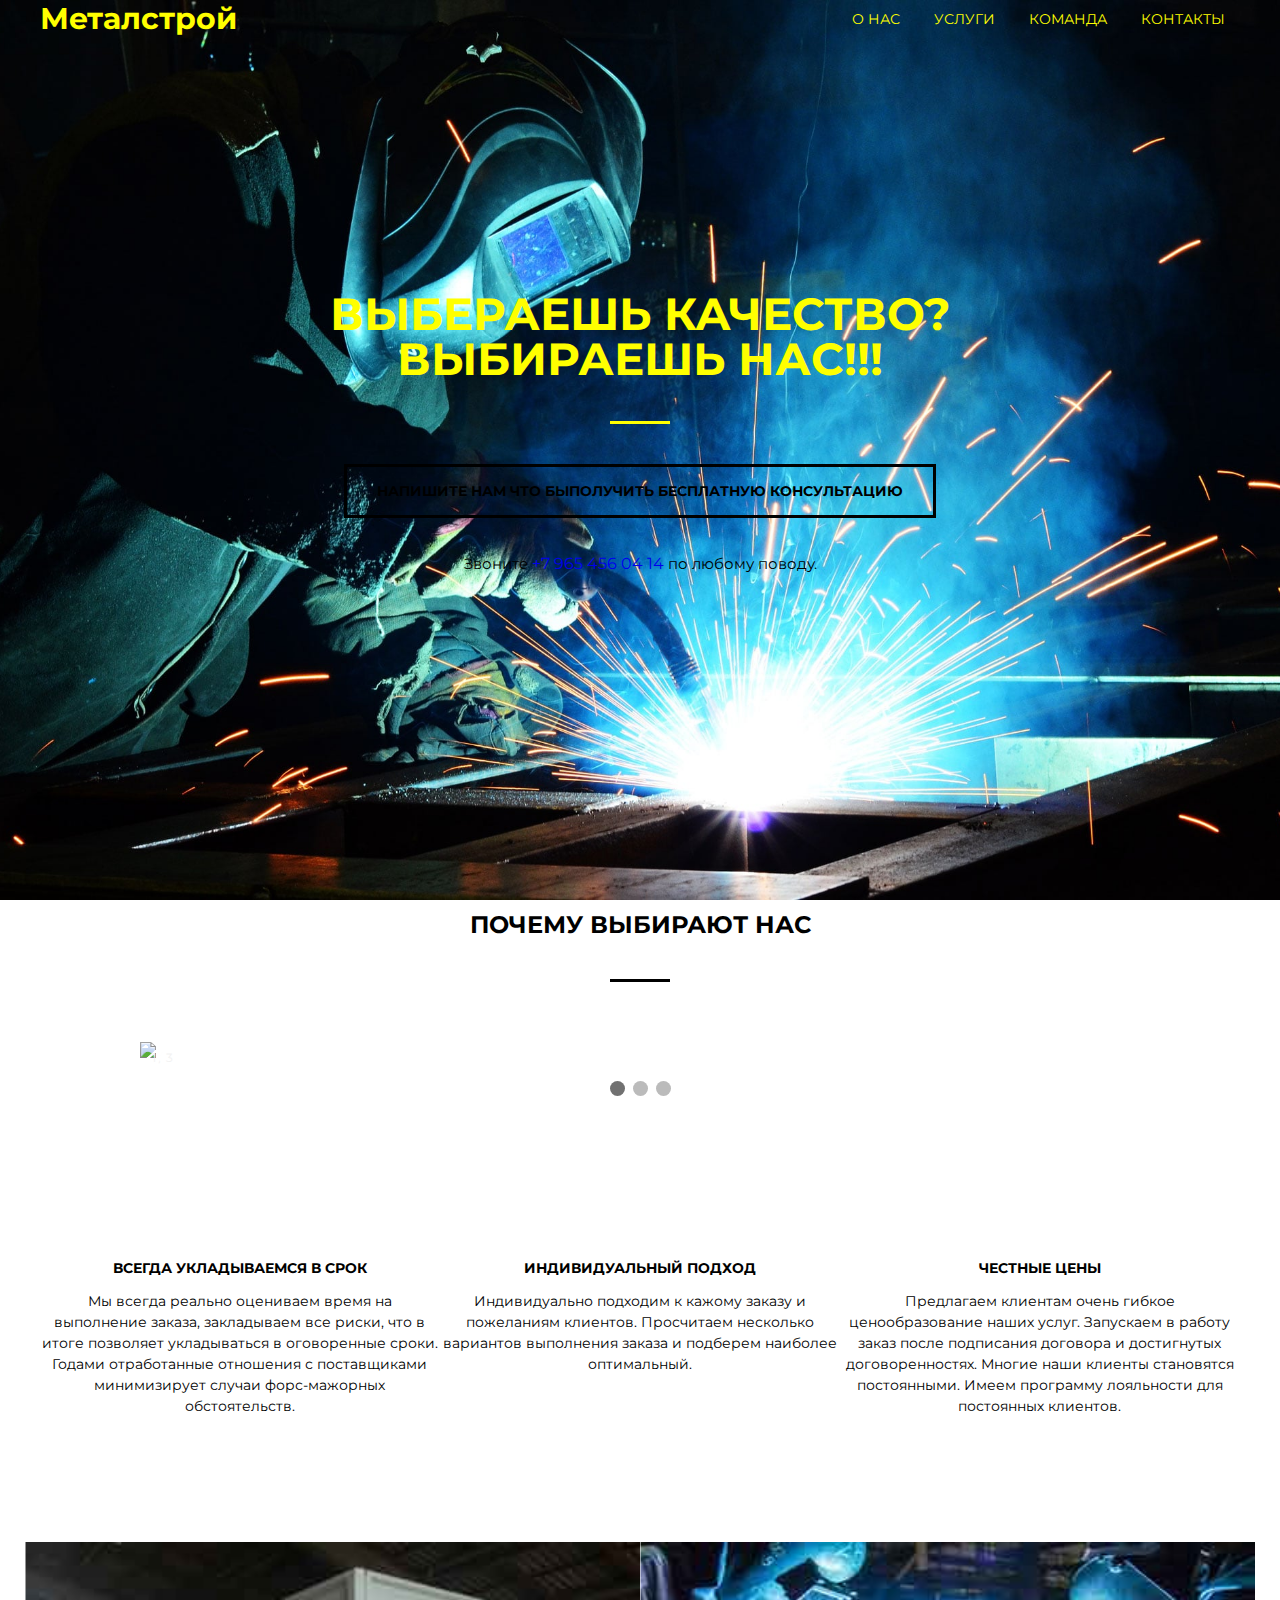
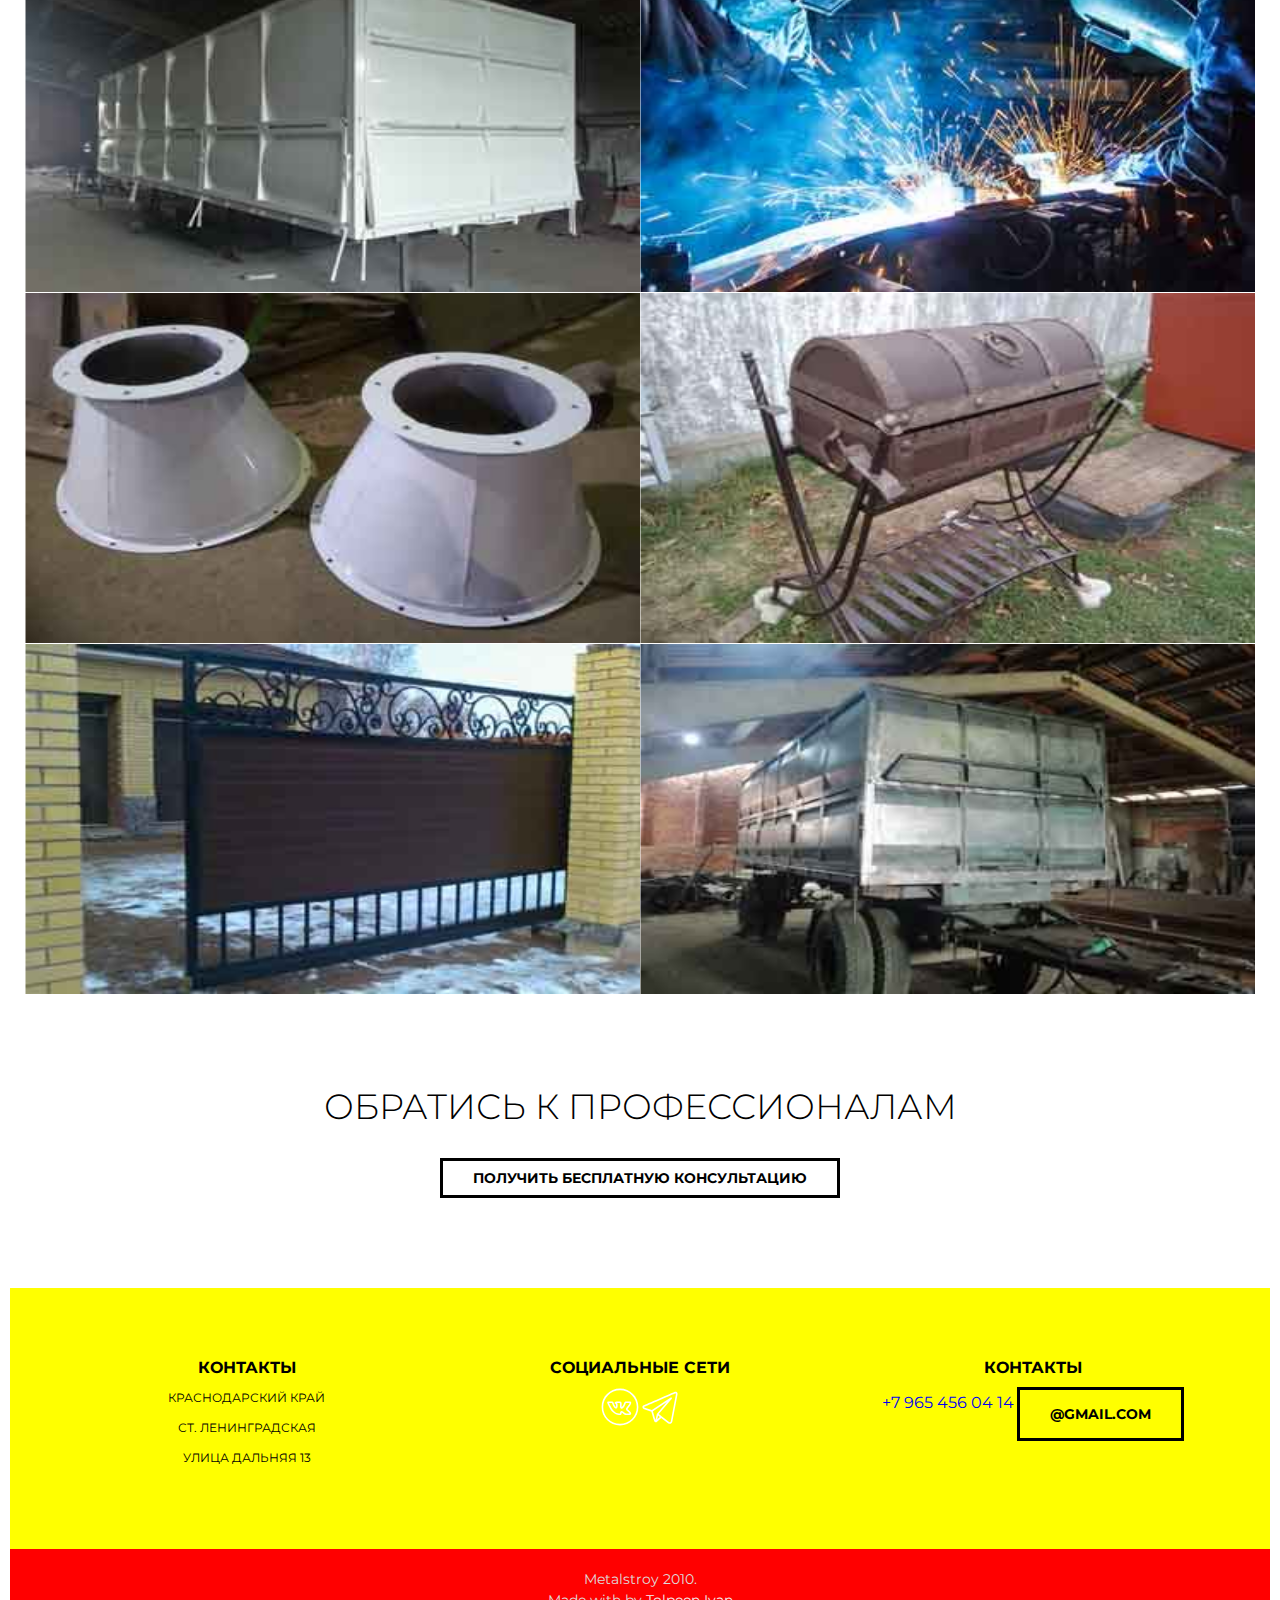
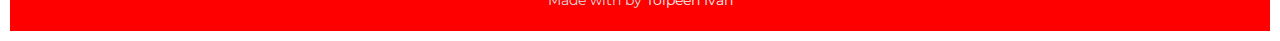
==== commit e90c2fec: "1" ====
--- a/Метал строй/index.html
+++ b/Метал строй/index.html
@@ -14,12 +14,12 @@
     <link rel="mask-icon" href="favicons\safari-pinned-tab.svg" color="#5bbad5">
     <meta name="msapplication-TileColor" content="#da532c">
     <meta name="theme-color" content="#ffffff">
-    
-    
+
+
     <meta name="viewport" content="width=device-width, user-scalable=no, initial-scale=1.0">
 
-    <meta name="description" content="танцы, школа, твочество, гимнастика, обучение, студия, зал" />
-    <meta name="keywords" content="танцы, школа, твочество, гимнастика, обучение, студия, зал" />
+    <meta name="description" content="сварка, кузов, ковка" />
+    <meta name="keywords" content="сварка, кузов, ковка" />
     <title>Novator</title>
 
     <script src="https://cdnjs.cloudflare.com/ajax/libs/jquery/3.6.0/jquery.min.js" integrity="sha512-894YE6QWD5I59HgZOGReFYm4dnWc1Qt5NtvYSaNcOP+u1T9qYdvdihz0PPSiiqn/+/3e7Jo4EaG7TubfWGUrMQ==" crossorigin="anonymous" referrerpolicy="no-referrer"></script>
@@ -27,14 +27,14 @@
   <body>
 
     <!--Sprite-->
-    
+
 <svg style="display: none;">
 
 <symbol id="telegram" viewBox="0 0 50 50">
   <g><path d="M 44.376953 5.9863281 C 43.889905 6.0076957 43.415817 6.1432497 42.988281 6.3144531 C 42.565113 6.4845113 40.128883 7.5243408 36.53125 9.0625 C 32.933617 10.600659 28.256963 12.603668 23.621094 14.589844 C 14.349356 18.562196 5.2382813 22.470703 5.2382812 22.470703 L 5.3046875 22.445312 C 5.3046875 22.445312 4.7547875 22.629122 4.1972656 23.017578 C 3.9185047 23.211806 3.6186028 23.462555 3.3730469 23.828125 C 3.127491 24.193695 2.9479735 24.711788 3.015625 25.259766 C 3.2532479 27.184511 5.2480469 27.730469 5.2480469 27.730469 L 5.2558594 27.734375 L 14.158203 30.78125 C 14.385177 31.538434 16.858319 39.792923 17.402344 41.541016 C 17.702797 42.507484 17.984013 43.064995 18.277344 43.445312 C 18.424133 43.635633 18.577962 43.782915 18.748047 43.890625 C 18.815627 43.933415 18.8867 43.965525 18.957031 43.994141 C 18.958531 43.994806 18.959437 43.99348 18.960938 43.994141 C 18.969579 43.997952 18.977708 43.998295 18.986328 44.001953 L 18.962891 43.996094 C 18.979231 44.002694 18.995359 44.013801 19.011719 44.019531 C 19.043456 44.030655 19.062905 44.030268 19.103516 44.039062 C 20.123059 44.395042 20.966797 43.734375 20.966797 43.734375 L 21.001953 43.707031 L 26.470703 38.634766 L 35.345703 45.554688 L 35.457031 45.605469 C 37.010484 46.295216 38.415349 45.910403 39.193359 45.277344 C 39.97137 44.644284 40.277344 43.828125 40.277344 43.828125 L 40.310547 43.742188 L 46.832031 9.7519531 C 46.998903 8.9915162 47.022612 8.334202 46.865234 7.7402344 C 46.707857 7.1462668 46.325492 6.6299361 45.845703 6.34375 C 45.365914 6.0575639 44.864001 5.9649605 44.376953 5.9863281 z M 44.429688 8.0195312 C 44.627491 8.0103707 44.774102 8.032983 44.820312 8.0605469 C 44.866523 8.0881109 44.887272 8.0844829 44.931641 8.2519531 C 44.976011 8.419423 45.000036 8.7721605 44.878906 9.3242188 L 44.875 9.3359375 L 38.390625 43.128906 C 38.375275 43.162926 38.240151 43.475531 37.931641 43.726562 C 37.616914 43.982653 37.266874 44.182554 36.337891 43.792969 L 26.632812 36.224609 L 26.359375 36.009766 L 26.353516 36.015625 L 23.451172 33.837891 L 39.761719 14.648438 A 1.0001 1.0001 0 0 0 38.974609 13 A 1.0001 1.0001 0 0 0 38.445312 13.167969 L 14.84375 28.902344 L 5.9277344 25.849609 C 5.9277344 25.849609 5.0423771 25.356927 5 25.013672 C 4.99765 24.994652 4.9871961 25.011869 5.0332031 24.943359 C 5.0792101 24.874869 5.1948546 24.759225 5.3398438 24.658203 C 5.6298218 24.456159 5.9609375 24.333984 5.9609375 24.333984 L 5.9941406 24.322266 L 6.0273438 24.308594 C 6.0273438 24.308594 15.138894 20.399882 24.410156 16.427734 C 29.045787 14.44166 33.721617 12.440122 37.318359 10.902344 C 40.914175 9.3649615 43.512419 8.2583658 43.732422 8.1699219 C 43.982886 8.0696253 44.231884 8.0286918 44.429688 8.0195312 z M 33.613281 18.792969 L 21.244141 33.345703 L 21.238281 33.351562 A 1.0001 1.0001 0 0 0 21.183594 33.423828 A 1.0001 1.0001 0 0 0 21.128906 33.507812 A 1.0001 1.0001 0 0 0 20.998047 33.892578 A 1.0001 1.0001 0 0 0 20.998047 33.900391 L 19.386719 41.146484 C 19.35993 41.068197 19.341173 41.039555 19.3125 40.947266 L 19.3125 40.945312 C 18.800713 39.30085 16.467362 31.5161 16.144531 30.439453 L 33.613281 18.792969 z M 22.640625 35.730469 L 24.863281 37.398438 L 21.597656 40.425781 L 22.640625 35.730469 z"/></g>
 </symbol>
 
-<symbol id="instagram" viewBox="0 0 50 50"> 
+<symbol id="instagram" viewBox="0 0 50 50">
 
 <g><path d="M 25 2 C 12.309295 2 2 12.309295 2 25 C 2 37.690705 12.309295 48 25 48 C 37.690705 48 48 37.690705 48 25 C 48 12.309295 37.690705 2 25 2 z M 25 4 C 36.609824 4 46 13.390176 46 25 C 46 36.609824 36.609824 46 25 46 C 13.390176 46 4 36.609824 4 25 C 4 13.390176 13.390176 4 25 4 z M 15.001953 18 L 10.966797 18.001953 C 10.966797 18.001953 10.735897 17.988941 10.457031 18.025391 C 10.178165 18.061841 9.7661948 18.078761 9.34375 18.556641 L 9.3417969 18.558594 L 9.3398438 18.560547 C 8.9640794 18.990267 8.9784173 19.490413 9.0253906 19.765625 C 9.0721906 20.039824 9.1769621 20.244579 9.1777344 20.246094 L 9.1777344 20.248047 C 9.2165294 20.343227 12.146379 27.521928 15.839844 31.378906 C 18.445099 34.101283 21.231404 35 23.712891 35 L 25 35 C 25.42346 35 25.801654 34.98073 26.220703 34.763672 C 26.639753 34.546613 27 33.94757 27 33.482422 C 27 32.981247 27.012312 32.495404 27.076172 32.224609 C 27.135819 31.971721 27.112802 32.033791 27.136719 32.033203 C 27.160692 32.038405 27.204328 32.048513 27.287109 32.085938 C 27.465502 32.166587 27.741146 32.346633 28.046875 32.583984 C 28.657377 33.057945 29.380504 33.745554 30.191406 34.277344 C 31.352856 35.04712 32.613281 35 32.613281 35 L 36.769531 35 L 36.814453 34.996094 C 36.814453 34.996094 37.452209 34.981594 38.107422 34.580078 C 38.435028 34.379319 38.82436 34.011034 38.955078 33.458984 C 39.085796 32.906935 38.918888 32.327748 38.597656 31.818359 C 38.480305 31.631523 37.910631 30.80588 35.636719 28.787109 C 35.049256 28.26609 34.648638 27.897278 34.490234 27.701172 C 34.433996 27.631548 34.42928 27.638269 34.417969 27.634766 C 34.431219 27.600573 34.5626 27.32391 34.914062 26.867188 C 35.280366 26.391181 35.836997 25.727944 36.552734 24.816406 C 37.464977 23.654213 38.105035 22.536703 38.507812 21.59375 C 38.709203 21.122274 38.851959 20.694455 38.9375 20.306641 C 39.02304 19.918826 39.091299 19.59647 38.964844 19.136719 C 38.870524 18.794484 38.614371 18.487968 38.363281 18.326172 C 38.112191 18.164376 37.878094 18.103431 37.667969 18.064453 C 37.247723 17.986493 36.876935 18 36.53125 18 C 35.80744 18 32.589808 18.025391 32.324219 18.025391 C 32.012508 18.025391 31.515256 18.155199 31.285156 18.287109 C 30.713891 18.614265 30.535156 19.0625 30.535156 19.0625 L 30.480469 19.158203 L 30.449219 19.265625 C 30.449219 19.265625 29.716532 21.635827 28.962891 22.857422 L 28.960938 22.857422 C 28.074746 24.296534 27.41371 24.867373 27.123047 25.029297 C 27.092172 25.046497 27.109277 25.03736 27.087891 25.048828 C 27.065156 24.982615 27.036471 24.891447 27.017578 24.722656 C 26.975067 24.342427 27 23.806967 27 23.289062 C 27 21.854646 27.107725 20.960184 26.988281 20.113281 C 26.928559 19.68983 26.776516 19.21826 26.429688 18.855469 C 26.082858 18.492678 25.634863 18.3141 25.1875 18.210938 L 25.185547 18.210938 C 24.719313 18.10357 24.216872 18.011359 23.009766 18 C 21.471766 17.98566 20.470116 18.03334 19.580078 18.429688 L 19.570312 18.435547 L 19.5625 18.439453 C 19.210828 18.604643 18.933601 18.793991 18.689453 19.046875 C 18.567379 19.173317 18.422556 19.265395 18.322266 19.667969 C 18.272116 19.869256 18.266616 20.250091 18.494141 20.558594 C 18.721663 20.867097 19.040516 20.960144 19.228516 20.984375 C 19.193836 20.979875 19.376419 21.020055 19.517578 21.089844 C 19.658738 21.159634 19.781301 21.26012 19.8125 21.300781 L 19.8125 21.302734 C 19.79945 21.285784 19.935003 21.622642 19.970703 21.929688 C 20.006403 22.236732 20 22.484375 20 22.484375 L 19.998047 22.544922 L 20.003906 22.605469 C 20.003906 22.605469 20.065293 23.284928 20.033203 23.986328 C 20.017153 24.337028 19.972824 24.690015 19.914062 24.90625 C 19.910955 24.917687 19.909535 24.913678 19.90625 24.923828 C 19.655877 24.748968 19.078554 24.13969 18.283203 22.826172 C 17.547974 21.611109 16.859375 19.425781 16.859375 19.425781 L 16.84375 19.376953 L 16.826172 19.330078 C 16.826172 19.330078 16.697788 18.841896 16.130859 18.443359 C 15.59948 18.069284 15.09375 18.017578 15.09375 18.017578 L 15.001953 18 z M 14.769531 20 C 14.826731 20.02091 14.946311 20.063999 14.96875 20.074219 L 14.945312 20.003906 C 14.945312 20.003906 14.976103 20.074602 14.976562 20.076172 C 14.976816 20.076308 14.980369 20.078025 14.980469 20.078125 L 14.980469 20.080078 L 14.982422 20.080078 C 14.932162 20.044918 14.974769 20.079819 14.980469 20.087891 C 15.008089 20.182121 15.618693 22.285424 16.572266 23.861328 C 17.440943 25.295947 18.08272 26.099662 18.783203 26.580078 C 19.483009 27.060029 20.424029 27.010564 20.902344 26.761719 C 21.541579 26.429749 21.720259 25.88414 21.84375 25.429688 C 21.967241 24.975234 22.011297 24.514175 22.03125 24.078125 C 22.06932 23.246137 22.004207 22.565534 21.998047 22.498047 C 21.999047 22.460457 22.007951 22.135402 21.957031 21.697266 C 21.905701 21.255789 21.813696 20.707151 21.421875 20.15625 C 21.860763 20.09104 22.104431 19.991744 22.990234 20 C 24.119875 20.01063 24.291711 20.05776 24.736328 20.160156 C 24.978465 20.215996 25.005345 20.262255 24.982422 20.238281 C 24.959502 20.214301 24.980423 20.198281 25.007812 20.392578 C 25.062629 20.781082 25 21.777479 25 23.289062 C 25 23.715159 24.958857 24.316046 25.029297 24.945312 C 25.099687 25.574186 25.296238 26.378841 26.056641 26.849609 C 26.489901 27.117751 27.317569 27.209968 28.097656 26.775391 C 28.877743 26.340815 29.678254 25.507138 30.664062 23.90625 C 31.637852 22.327814 32.220192 20.252559 32.283203 20.033203 C 32.283203 20.033203 32.294311 20.025979 32.300781 20.021484 C 32.318451 20.022334 32.29597 20.025391 32.324219 20.025391 C 32.69463 20.025391 35.85506 20 36.53125 20 C 36.717284 20 36.798956 20.010015 36.9375 20.015625 C 36.88151 20.23153 36.806235 20.482942 36.667969 20.806641 C 36.342997 21.567438 35.785273 22.554225 34.978516 23.582031 C 34.283253 24.467494 33.743119 25.109741 33.330078 25.646484 C 32.917037 26.183228 32.592563 26.606593 32.457031 27.21875 C 32.3215 27.830907 32.580091 28.521341 32.933594 28.958984 C 33.287097 29.396628 33.724557 29.765223 34.308594 30.283203 C 36.508681 32.236432 36.869649 32.827649 36.904297 32.882812 L 36.904297 32.884766 C 36.941447 32.943676 36.917361 32.88443 36.931641 32.914062 C 36.806889 32.952953 36.658409 32.99693 36.644531 33 L 32.597656 33 L 32.591797 33 C 32.591797 33 31.847477 32.9756 31.294922 32.609375 L 31.292969 32.607422 L 31.291016 32.607422 C 30.706463 32.224555 29.99998 31.567954 29.273438 31.003906 C 28.910166 30.721882 28.540311 30.457615 28.111328 30.263672 C 27.682345 30.069729 27.138651 29.932231 26.566406 30.103516 C 25.73815 30.351416 25.278492 31.139669 25.130859 31.765625 C 25.024881 32.214969 25.040549 32.605726 25.037109 32.998047 C 25.008582 32.999549 25.033273 33 25 33 L 23.712891 33 C 21.680377 33 19.565895 32.379527 17.285156 29.996094 C 14.319982 26.899649 11.674463 20.911604 11.277344 20.001953 L 14.769531 20 z M 32.212891 20.007812 C 32.194741 20.011856 32.246666 20.015777 32.289062 20.019531 C 32.283325 20.022641 32.289551 20.016779 32.28125 20.021484 C 32.28041 20.004775 32.237287 20.002377 32.212891 20.007812 z"/></g>
 </symbol>
@@ -46,20 +46,20 @@
     <header class="header" id="header">
       <div class="container">
        <div class="header_inner">
-        <div class="header_logo" href="#" data-scroll="#intro">Novator</div>
+        <div class="header_logo" href="#" data-scroll="#intro">Металстрой</div>
 
           <nav class="nav" id="nav">
-           
+
            <a class="nav_link" href="#" data-scroll="#features">О нас</a>
-           <a class="nav_link" href="#" data-scroll="#works">Занятия</a>
+           <a class="nav_link" href="#" data-scroll="#works">услуги</a>
            <a class="nav_link" href="#" data-scroll="#team">Команда</a>
            <a class="nav_link" href="#" data-scroll="#footer">Контакты</a>
           </nav>
-         
+
           <button class="burger" type="button" id="navToggle">
             <span class="burger_item">Menu</span>
           </button>
-       
+
         </div>
       </div>
     </header>
@@ -67,26 +67,24 @@
     <div class="intro" id="intro">
  <div class="container">
    <div class="intro_inner">
-<h1 class="intro_title">Большой выбор танцевальных и фитнес направлений!
-  Набор детей с 3 лет!
-  Мы знаем, что интересно подросткам!
-  У танца нет возраста!</h1>
+<h1 class="intro_title">Выбераешь качество?
+ВЫБИРАЕШЬ НАС!!!</h1>
  <!-- <a class='btn' href="btn.html">получить бесплатный урок</a>-->
- 
- <a href="mailto:novatorlen@gmail.com">Напишите нам что быполучить бесплатный урок</a>
-   <div class="coll">Звоните <a href="tel:+79528681616">+7 952 868 16 16</a> по любому поводу. </div>
+
+ <a href="mailto:novatorlen@gmail.com">Напишите нам что быполучить бесплатную консультацию</a>
+   <div class="coll">Звоните <a href="tel:+79654560414">+7 965 456 04 14</a> по любому поводу. </div>
     </div>
   </div>
 </div>
 
 <section class="section">
    <div class="container">
-    
+
     <div class="section_header">
        <h3></h3>
-       <h2 class="section_title">НАШИ БУДНИ</h2>
+       <h2 class="section_title">ПОЧЕМУ ВЫБИРАЮТ НАС</h2>
      <div class="section_text">
-       <p>немного о том что как мы живем</p>
+       <p></p>
      </div>
     </div>
 
@@ -101,31 +99,31 @@
       <img src="img\IMG_6337.jpg" style="width:100%">
       <div class="text"></div>
     </div>
-  
+
     <div class="mySlides fade">
       <div class="numbertext">2 / 3</div>
       <img src="img\IMG_8424.jpg" style="width:100%">
       <div class="text"></div>
     </div>
-  
+
     <div class="mySlides fade">
       <div class="numbertext">3 / 3</div>
       <img src="img\i (1).jpg" style="width:100%">
       <div class="text"></div>
     </div>
-  
+
     <!-- Next and previous buttons -->
     <a class="prev" onclick="plusSlides(-1)">&#10094;</a>
     <a class="next" onclick="plusSlides(1)">&#10095;</a>
   </div>
   <br>
-  
+
   <!-- The dots/circles  -->
   <div style="text-align:center">
     <span class="dot" onclick="currentSlide(1)"></span>
     <span class="dot" onclick="currentSlide(2)"></span>
     <span class="dot" onclick="currentSlide(3)"></span>
-  </div> 
+  </div>
 
 </section>
 
@@ -134,19 +132,19 @@
     <!--
 			<div class="about">
       <div class="about_item">
-       
+
         <div class="about_img">
           <img src="img\8kS.jpg" alt="">
         </div>
         <div class="about_text">фестивали</div>
       </div>
-      
+
       <div class="about_item"> <div class="about_img">
         <img src="img\itm.jpg" alt="">
       </div>
       <div class="about_text">соревнования</div>
     </div>
-      
+
       <div class="about_item"> <div class="about_img">
         <img src="img\tan.jpg" alt="">
       </div>
@@ -164,40 +162,22 @@
    <div class="features">
      <div class="features_item">
        <img class="features_icon" src="img/blackmin.png" alt="">
-       <h4 class="features_title">ПРОФЕССИОНАЛЬНЫЕ ХОРЕОГРАФЫ</h4>
-       <div class="features_text">Молодые и харизматичные люди, создающие на занятиях позитивную дружескую атмосферу</div>
+       <h4 class="features_title">ВСЕГДА УКЛАДЫВАЕМСЯ В СРОК</h4>
+       <div class="features_text">Мы всегда реально оцениваем время на выполнение заказа, закладываем все риски, что в итоге позволяет укладываться в оговоренные сроки. Годами отработанные отношения с поставщиками минимизирует случаи форс-мажорных обстоятельств.</div>
      </div>
 
      <div class="features_item">
         <img class="features_icon" src="img/blackmin.png" alt="">
-        <h4 class="features_title">ПРОФЕССИОНАЛЬНЫЕ ХОРЕОГРАФЫ</h4>
-        <div class="features_text">Молодые и харизматичные люди, создающие на занятиях позитивную дружескую атмосферу</div>
-      </div>
-     
+        <h4 class="features_title">ИНДИВИДУАЛЬНЫЙ ПОДХОД</h4>
+        <div class="features_text">Индивидуально подходим к кажому заказу и пожеланиям клиентов. Просчитаем несколько вариантов выполнения заказа и подберем наиболее оптимальный.</div>
+      </div>
+
       <div class="features_item">
         <img class="features_icon" src="img/blackmin.png" alt="">
-        <h4 class="features_title">ПРОФЕССИОНАЛЬНЫЕ ХОРЕОГРАФЫ</h4>
-        <div class="features_text">Молодые и харизматичные люди, создающие на занятиях позитивную дружескую атмосферу</div>
-      </div>
-
-      <div class="features_item">
-        <img class="features_icon" src="img/blackmin.png" alt="">
-        <h4 class="features_title">ПРОФЕССИОНАЛЬНЫЕ ХОРЕОГРАФЫ</h4>
-        <div class="features_text">Молодые и харизматичные люди, создающие на занятиях позитивную дружескую атмосферу</div>
-      </div>
- 
-      <div class="features_item">
-         <img class="features_icon" src="img/blackmin.png" alt="">
-         <h4 class="features_title">ПРОФЕССИОНАЛЬНЫЕ ХОРЕОГРАФЫ</h4>
-         <div class="features_text">Молодые и харизматичные люди, создающие на занятиях позитивную дружескую атмосферу</div>
-       </div>
-      
-       <div class="features_item">
-         <img class="features_icon" src="img/blackmin.png" alt="">
-         <h4 class="features_title">ПРОФЕССИОНАЛЬНЫЕ ХОРЕОГРАФЫ</h4>
-         <div class="features_text">Молодые и харизматичные люди, создающие на занятиях позитивную дружескую атмосферу</div>
-       </div> 
-    
+        <h4 class="features_title">ЧЕСТНЫЕ ЦЕНЫ</h4>
+        <div class="features_text">Предлагаем клиентам очень гибкое ценообразование наших услуг. Запускаем в работу заказ после подписания договора и достигнутых договоренностях. Многие наши клиенты становятся постоянными. Имеем программу лояльности для постоянных клиентов.</div>
+      </div>
+
 
    </div>
 </div>
@@ -205,350 +185,50 @@
 <!--works-->
 <div class="works" id="works">
   <div class="works_item">
-    <img class="works_photo" src="фото наПРАВЛЕНИЙ\6383.jpg" alt="">
-    <div class="works_content">
-      <div class="works_title">HIP-HOP</div>
-      <div class="works_text">Краснодар: вторник четверг 17:00</div>
-      <div class="works_text">Павловская: вторник четверг 18:00</div>
-      <div class="works_text">Ленинградская: понедельник среда пятница 18:00 19:00</div>
-    </div>
-  </div>
-  <div class="works_item">
-    <img class="works_photo" src="img\8kS.jpg" alt="">
-    <div class="works_content">
-      <div class="works_title">BREAK DANCE</div>
-      <div class="works_text">Краснодар: вторник четверг 17:00</div>
-      <div class="works_text">Павловская: вторник четверг 19:00</div>
-      <div class="works_text">Ленинградская: понедельник среда пятница 16:00</div>
-    </div>
-  </div>
-  <div class="works_item">
-    <img class="works_photo" src="img/x4.jpg" alt="">
-    <div class="works_content">
-      <div class="works_title">ЭСТРАДНЫЕ ТАНЦЫ</div>
-      <div class="works_text">Ленинградская: вторник четверг 16:00</div>
-      <div class="works_text">Ленинградская: вторник четверг 17:00</div>
-      <div class="works_text">Ленинградская: вторник четверг 19:00</div>
-    </div>
-  </div>
-  <div class="works_item">
-    <img class="works_photo" src="img/yX.jpg" alt="">
-    <div class="works_content">
-      <div class="works_title">ЦИРКОВАЯ ГИМНАСТИКА</div>
-      <div class="works_text">Краснодар: вторник четверг 17:00</div>
-      <div class="works_text">Павловская: вторник четверг 18:00</div>
-      <div class="works_text">Ленинградская: вторник четверг 19:00</div>
-    </div>
-  </div>
-  <div class="works_item">
-    <img class="works_photo" src="img/Z3t.jpg" alt="">
-    <div class="works_content">
-      <div class="works_title">ОСНОВЫ ХОРЕОГРАФИИ </div>
-      <div class="works_text">Краснодар: вторник четверг 17:00</div>
-      <div class="works_text">Павловская: вторник четверг 18:00</div>
-      <div class="works_text">Ленинградская: вторник четверг 19:00</div>
-    </div>
-  </div>
-  <div class="works_item">
-    <img class="works_photo" src="img/mWWI7KZkaeA.jpg" alt="">
-    <div class="works_content">
-      <div class="works_title">РИТМИКА</div>
-      <div class="works_text">Краснодар: вторник четверг 17:00</div>
-      <div class="works_text">Павловская: вторник четверг 18:00</div>
-      <div class="works_text">Ленинградская: вторник четверг 19:00</div>
-    </div>
-  </div>
-  <div class="works_item">
-    <img class="works_photo" src="img\l0.jpg" alt="">
-    <div class="works_content">
-      <div class="works_title">КАВКАЗСКАЕ НАЦИОНАЛЬНЫЕ ТАНЦЫ</div>
-      <div class="works_text">Краснодар: вторник четверг 17:00</div>
-      <div class="works_text">Павловская: вторник четверг 18:00</div>
-      <div class="works_text">Ленинградская: вторник четверг 19:00</div>
-    </div>
-  </div>
-  <div class="works_item">
-    <img class="works_photo" src="img/l0.jpg" alt="">
-    <div class="works_content">
-      <div class="works_title">HIGH HELLS</div>
-      <div class="works_text">Краснодар: вторник четверг 17:00</div>
-      <div class="works_text">Павловская: вторник четверг 18:00</div>
-      <div class="works_text">Ленинградская: вторник четверг 19:00</div>
-    </div>
-  </div>
-<div class="works_item">
-	<img class="works_photo" src="img\l0.jpg" alt="">
-	<div class="works_content">
-		<div class="works_title">ZUMBA</div>
-		<div class="works_text">Краснодар: вторник четверг 17:00</div>
-		<div class="works_text">Павловская: вторник четверг 18:00</div>
-		<div class="works_text">Ленинградская: вторник четверг 19:00</div>
-	</div>
-</div>
-<div class="works_item">
-	<img class="works_photo" src="img\l0.jpg" alt="">
-	<div class="works_content">
-		<div class="works_title">STRETCHING</div>
-		<div class="works_text">Краснодар: вторник четверг 17:00</div>
-		<div class="works_text">Павловская: вторник четверг 18:00</div>
-		<div class="works_text">Ленинградская: вторник четверг 19:00</div>
-	</div>
-</div>
-<div class="works_item">
-	<img class="works_photo" src="img\l0.jpg" alt="">
-	<div class="works_content">
-		<div class="works_title">STRETCHING</div>
-		<div class="works_text">Краснодар: вторник четверг 17:00</div>
-		<div class="works_text">Павловская: вторник четверг 18:00</div>
-		<div class="works_text">Ленинградская: вторник четверг 19:00</div>
-	</div>
-</div>
-<div class="works_item">
-	<img class="works_photo" src="img\l0.jpg" alt="">
-	<div class="works_content">
-		<div class="works_title">STRETCHING</div>
-		<div class="works_text">Краснодар: вторник четверг 17:00</div>
-		<div class="works_text">Павловская: вторник четверг 18:00</div>
-		<div class="works_text">Ленинградская: вторник четверг 19:00</div>
-	</div>
-</div>
-</div>
-
-
-
-<!--TEAM-->
-<div class="team" id="team" >
-  <div class="container">
-    <div class="team_iner">
-      
-      <div class="team_item">
-        <img class="team_photo" src="фото на сайт\i.jpg" alt="">
-        <div class="team_name">Толпеев Иван</div>
-        <div class="team_prof">Руководитель, хореограф</div>
-        <div class="team_text">
-          <p>описание</p>
-        </div>
-        <div class="social">
-           <a class="social_item" href="#" target="_blank">
-             <svg class="social_icon">
-               <use xlink:href="#instagram"></use>
-                </svg>
-           </a>
-           <a class="social_item" href="#" target="_blank">
-            <svg class="social_icon">
-              <use xlink:href="#telegram"></use>
-               </svg>
-          </a>
-        </div>
-      </div>
-
-      <div class="team_item">
-        <img class="team_photo" src="img/ar.jpg" alt="">
-        <div class="team_name">Толпеева Анастасия</div>
-        <div class="team_prof">Руководитель, хореограф</div>
-        <div class="team_text">
-          <p>описание</p>
-        </div>
-        <div class="social">
-          <a class="social_item" href="#" target="_blank">
-            <svg class="social_icon">
-              <use xlink:href="#instagram"></use>
-            </svg>
-          </a>
-          <a class="social_item" href="#" target="_blank">
-            <svg class="social_icon">
-              <use xlink:href="#telegram"></use>
-               </svg>
-          </a>
-       </div>
-      </div>
-
-      <div class="team_item">
-        <img class="team_photo" src="фото на сайт\46.jpg" alt="">
-        <div class="team_name">Черкашина Ирина</div>
-        <div class="team_prof">Хореограф</div>
-        <div class="team_text">
-          <p>Лицензированный инструктор программы Zumba Fitness, а также программы тренировок для беременных и послеродовому восстановлению
-						Образование- Хабаровский Государственный Институт искусств и культуры по специальности хореограф- балетмейстер.</p>
-        </div>
-        <div class="social">
-          <a class="social_item" href="#" target="_blank">
-            <svg class="social_icon">
-              <use xlink:href="#instagram"></use>
-            </svg>
-          </a>
-          <a class="social_item" href="#" target="_blank">
-            <svg class="social_icon">
-              <use xlink:href="#telegram"></use>
-               </svg>
-          </a>
-       </div>
-      </div>
-
-      <div class="team_item">
-        <img class="team_photo" src="фото на сайт\50.jpg" alt="">
-        <div class="team_name">Репина Мария</div>
-        <div class="team_prof">Хореограф</div>
-        <div class="team_text">
-          <p> 4-х лет до 12 лет занималась народными танцами. С 13 современными. Преподаватель Hip-Hop, High Hells</p>
-        </div>
-        <div class="social">
-          <a class="social_item" href="#" target="_blank">
-            <svg class="social_icon">
-              <use xlink:href="#instagram"></use>
-            </svg>
-          </a>
-          <a class="social_item" href="#" target="_blank">
-            <svg class="social_icon">
-              <use xlink:href="#telegram"></use>
-               </svg>
-          </a>
-       </div>
-      </div>
-
-      <div class="team_item">
-        <img class="team_photo" src="фото на сайт\37.jpg" alt="">
-        <div class="team_name">Халилова Зарина</div>
-        <div class="team_prof">Хореограф</div>
-        <div class="team_text">
-          <p>Преподаватель-Кавказских национальных танцев. С 5 лет занималась в Образцовом Ансамбле «Зори Кавказа» города Нальчик.
-						Ансамбль становился неоднократными чемпионами России и Ближнего зарубежья по народным танцам,имеет множество наград и медалей.
-						Любовь к танцам и к детям у меня с детства и поэтому по сегодняшний день я посещаю различные мастер-классы по своему направлению</p>
-        </div>
-        <div class="social">
-          <a class="social_item" href="#" target="_blank">
-            <svg class="social_icon">
-              <use xlink:href="#instagram"></use>
-            </svg>
-          </a>
-          <a class="social_item" href="#" target="_blank">
-            <svg class="social_icon">
-              <use xlink:href="#telegram"></use>
-               </svg>
-          </a>
-       </div>
-      </div>
-    
-			<div class="team_item">
-        <img class="team_photo" src="фото на сайт\4715.JPG" alt="">
-        <div class="team_name">Ныркова Алина</div>
-        <div class="team_prof">Хореограф</div>
-        <div class="team_text">
-          <p>7 лет занималась хип-хопом и брейк дансем в творческом центре «Новатор». Около года преподавала в Новаторе хип хоп у младшей группы, сейчас уже пол года преподаю в старшей группе. Часто участвуем в различных танцевальных конкурсах.</p>
-        </div>
-        <div class="social">
-          <a class="social_item" href="#" target="_blank">
-            <svg class="social_icon">
-              <use xlink:href="#instagram"></use>
-            </svg>
-          </a>
-          <a class="social_item" href="#" target="_blank">
-            <svg class="social_icon">
-              <use xlink:href="#telegram"></use>
-               </svg>
-          </a>
-       </div>
-      </div>
-
-			<div class="team_item">
-        <img class="team_photo" src="фото на сайт\53.jpg" alt="">
-        <div class="team_name">Безверхая Дарья</div>
-        <div class="team_prof">Помощник тренера</div>
-        <div class="team_text">
-          <p>Помощник тренера младшей группы «Hip-Hop». 5 лет опыта и участие в мастер классах профессионального уровня.</p>
-        </div>
-        <div class="social">
-          <a class="social_item" href="#" target="_blank">
-            <svg class="social_icon">
-              <use xlink:href="#instagram"></use>
-            </svg>
-          </a>
-          <a class="social_item" href="#" target="_blank">
-            <svg class="social_icon">
-              <use xlink:href="#telegram"></use>
-               </svg>
-          </a>
-       </div>
-      </div>
-
-			<div class="team_item">
-        <img class="team_photo" src="фото на сайт\4715.JPG" alt="">
-        <div class="team_name">Яхно Александр</div>
-        <div class="team_prof">Помощник тренера</div>
-        <div class="team_text">
-          <p>Помощник тренера младшей группы «Hip-Hop». 5 лет опыта и участие в мастер классах профессионального уровня.</p>
-        </div>
-        <div class="social">
-          <a class="social_item" href="#" target="_blank">
-            <svg class="social_icon">
-              <use xlink:href="#instagram"></use>
-            </svg>
-          </a>
-          <a class="social_item" href="#" target="_blank">
-            <svg class="social_icon">
-              <use xlink:href="#telegram"></use>
-               </svg>
-          </a>
-       </div>
-      </div>
-
-
-			<div class="team_item">
-        <img class="team_photo" src="фото на сайт\4715.JPG" alt="">
-        <div class="team_name">Вера</div>
-        <div class="team_prof">Помощник тренера</div>
-        <div class="team_text">
-          <p>Помощник тренера младшей группы «Hip-Hop». 5 лет опыта и участие в мастер классах профессионального уровня.</p>
-        </div>
-        <div class="social">
-          <a class="social_item" href="#" target="_blank">
-            <svg class="social_icon">
-              <use xlink:href="#instagram"></use>
-            </svg>
-          </a>
-          <a class="social_item" href="#" target="_blank">
-            <svg class="social_icon">
-              <use xlink:href="#telegram"></use>
-               </svg>
-          </a>
-       </div>
-      </div>
-
-			<div class="team_item">
-        <img class="team_photo" src="фото на сайт\4715.JPG" alt="">
-        <div class="team_name">Лена</div>
-        <div class="team_prof">Помощник тренера</div>
-        <div class="team_text">
-          <p>Помощник тренера младшей группы «Hip-Hop». 5 лет опыта и участие в мастер классах профессионального уровня.</p>
-        </div>
-        <div class="social">
-          <a class="social_item" href="#" target="_blank">
-            <svg class="social_icon">
-              <use xlink:href="#instagram"></use>
-            </svg>
-          </a>
-          <a class="social_item" href="#" target="_blank">
-            <svg class="social_icon">
-              <use xlink:href="#telegram"></use>
-               </svg>
-          </a>
-       </div>
-      </div>
-
-    </div><!--team_iner-->
-  </div><!--container-->
-</div>
-<div class="wrapper">
-	<div class="item">
-		<div class="item_container">
-	   <div class="item_video">
-		  <video controls preload="metadata">
-			 <source type="video/mp4" src="на рекламу 2.mp4"> 
-		  </video>
-		 </div>
-		</div>
-	 </div>
-</div>
+    <img class="works_photo" src="услуги\truck_bodies_prev.jpg" alt="">
+    <div class="works_content">
+      <div class="works_title">ИЗГОТОВЛЕНИЕ КУЗОВОВ</div>
+      </div>
+  </div>
+  <div class="works_item">
+    <img class="works_photo" src="услуги\welding_prev.jpg" alt="">
+    <div class="works_content">
+      <div class="works_title">СВАРОЧНЫЕ РАБОТЫ</div>
+   </div>
+  </div>
+  <div class="works_item">
+    <img class="works_photo" src="услуги\industry_prev.jpg" alt="">
+    <div class="works_content">
+      <div class="works_title">ДЛЯ СЕЛЬСКОГО ХОЗЯЙСТВА</div>
+
+    </div>
+  </div>
+  <div class="works_item">
+    <img class="works_photo" src="услуги\forging_prev.jpg" alt="">
+    <div class="works_content">
+      <div class="works_title">КОВКА</div>
+
+    </div>
+  </div>
+  <div class="works_item">
+    <img class="works_photo" src="услуги\home_prev.jpg" alt="">
+    <div class="works_content">
+      <div class="works_title">ДЛЯ ДОМА</div>
+
+    </div>
+  </div>
+  <div class="works_item">
+    <img class="works_photo" src="услуги\repairs_prev.jpg" alt="">
+    <div class="works_content">
+      <div class="works_title">РЕМОНТ КУЗОВОВ</div>
+      <div class="works_text">ЛЮБОЙ СЛОЖНОСТИ</div>
+
+    </div>
+  </div>
+
+</div>
+</div>
+
 
 
 
@@ -557,11 +237,11 @@
 <!--download-->
 <div class="download"><!--download-->
   <div class="container"><!--container-->
-    <h3 class="download_title">впусти в свою жизнь творчество</h3>
+    <h3 class="download_title">ОБРАТИСЬ К ПРОФЕССИОНАЛАМ</h3>
     <div class="download_text">
-      <p>запишись на бесплатный урок</p>
-    </div>
-    <a class="btn btn--red" href="#">Получить бесплатный урок</a>
+      <p></p>
+    </div>
+    <a class="btn btn--red" href="#">Получить бесплатную консультацию</a>
   </div><!--container-->
 </div><!--download-->
 
@@ -569,22 +249,22 @@
 
 <footer class="footer" id="footer">
   <div class="container"><!--container-->
-    
+
     <div class="footer_iner"><!--footer_iner-->
-      
+
       <div class="footer_block">
         <h4 class="footer_title">контакты</h4>
         <address class="footer_addres">
           <p>Краснодарский край</p>
           <p>ст. Ленинградская</p>
-          <p>ул. Кооперации 84к</p>
+          <p>улица Дальняя 13</p>
         </address>
       </div>
 
       <div class="footer_block">
         <h4 class="footer_title">социальные сети</h4>
          <div class="social social--footer">
-          
+
           <a class="social_item" href="#" target="_blank">
             <svg class="social_icon">
               <use xlink:href="#instagram"></use>
@@ -601,21 +281,21 @@
       <div class="footer_block">
         <h4 class="footer_title">контакты</h4>
         <address class="footer_addres">
-          <a href="tel:+79528681616">+7 952 868 16 16</a>
-          <a href="mailto:novatorlen@gmail.com">novatorlen
+          <a href="tel:+79528681616">+7 965 456 04 14</a>
+          <a href="mailto:@gmail.com">
             @gmail.com</a>
           <p></p>
         </address>
       </div>
 
     </div><!--footer_iner-->
-  
+
   </div><!--container-->
 
 <div class="copyright">
   <div class="container">
    <div class="copyright_text">
-   <div>Novator 2015.</div> 
+   <div>Metalstroy 2010.</div>
    <div>Made with by <span>Tolpeen Ivan</span></div>
    </div>
   </div>
--- a/Метал строй/css/style.css
+++ b/Метал строй/css/style.css
@@ -47,7 +47,7 @@
 
 
 background:
-url('../img/abs.jpg') center
+url('../услуги/Welding-sparks.jpg') center
 no-repeat;
 -webkit-background-size: cover;
 background-size: cover;
@@ -60,7 +60,7 @@
   text-align: center;
 }
 .intro_title {
-  color: black;
+  color: yellow;
   font-size: 45px;
   font-weight: 700;
   text-transform: uppercase;
@@ -72,7 +72,7 @@
   display: block;
   width: 60px;
   height: 3px;
-  background-color: yellowgreen;
+  background-color: yellow;
   margin: 40px auto 40px;
 
 }
@@ -109,13 +109,13 @@
 .header_logo {
 font-size: 30px;
 font-weight: 700;
-color: black;
+color: yellow;
 transition: color .1s linear;
 }
 
 
 .header_logo:hover {
-  color: yellowgreen;
+  color: red;
 }
 .header_logo:hover:after {
   opacity: 1;
@@ -140,7 +140,7 @@
   vertical-align: top;
   margin: 0 15px;
 position: relative;
-  color: black;
+  color: yellow;
 text-decoration: none;
 
 transition: color .1s linear;
@@ -150,7 +150,7 @@
   display: block;
   width: 100%;
   height: 3px;
-  background-color: yellowgreen;
+  background-color: red;
   opacity: 0;
   position: absolute;
   top: 100%;
@@ -160,7 +160,7 @@
 
 }
 .nav_link:hover {
-  color: yellowgreen;
+  color: red;
 }
 .nav_link:hover:after {
   opacity: 1;
@@ -182,8 +182,8 @@
   linear, color .1s linear;
 }
 .btn:hover {
-background-color: black;
-color: yellowgreen;
+background-color: yellow;
+color: red;
 }
 /*"mailto:novatorlen@gmail.com*/
 a[href^="mailto:"] {
@@ -206,7 +206,7 @@
 }
 a[href^="mailto:"]:hover {
 background-color: black;
-color: yellowgreen;
+color: red;
 }
 
  .coll {
@@ -260,7 +260,7 @@
   display: block;
   width: 60px;
   height: 3px;
-  background-color: yellowgreen;
+  background-color: black;
   margin: 40px auto 40px;
 }
 
@@ -278,7 +278,7 @@
  margin: auto;
   width: 300px;
   position: relative;
- background-color: yellowgreen;
+ background-color: yellow;
 
 }
 
@@ -298,7 +298,7 @@
 }
 
 .about_img {
-background: linear-gradient(to bottom, yellowgreen, Gray);
+background: linear-gradient(to bottom, yellow, Gray);
 transform: transform .2s liner;
 }
 
@@ -440,7 +440,7 @@
 top: 0;
 left: 0;
 z-index: 2;
-background-color: rgba(154, 205, 50, .9);
+background-color: yellow;
 text-align: center;
 transition: opacity .2s linear;
 
@@ -533,7 +533,7 @@
   transition: fill .1s linear;
 }
 .social_item:hover {
-background-color: yellowgreen;
+background-color: yellow;
 
 }
 .social_item:hover .social_icon{
@@ -582,7 +582,7 @@
 	position: relative;
   margin: 0px 0px 50 0px;
 	padding: 0px 0px 60% 0px;
-	
+
 }
  .item_video video {
 	 position: absolute;
@@ -708,8 +708,8 @@
 
 .footer {
 
-  background-color: yellowgreen;
-	
+  background-color: yellow;
+
 }
 
 .footer_iner {
@@ -747,7 +747,7 @@
 
 
 .copyright {
-  background-color: green;
+  background-color: red;
   padding: 20px 0;
 
 }
@@ -790,7 +790,7 @@
   width: 100%;
   height: 100%;
 
-  background-color: yellowgreen;
+  background-color: yellow;
 
   position: absolute;
   left: 0;
@@ -821,7 +821,7 @@
     width: 100%;
     flex-direction: column;
 
-    background-color: greenyellow;
+    background-color: yellow;
     text-align: right;
 
     position: absolute;
@@ -835,6 +835,7 @@
 
 .nav_link {
   padding: 9px 15px;
+  color: black;
 }
 
 
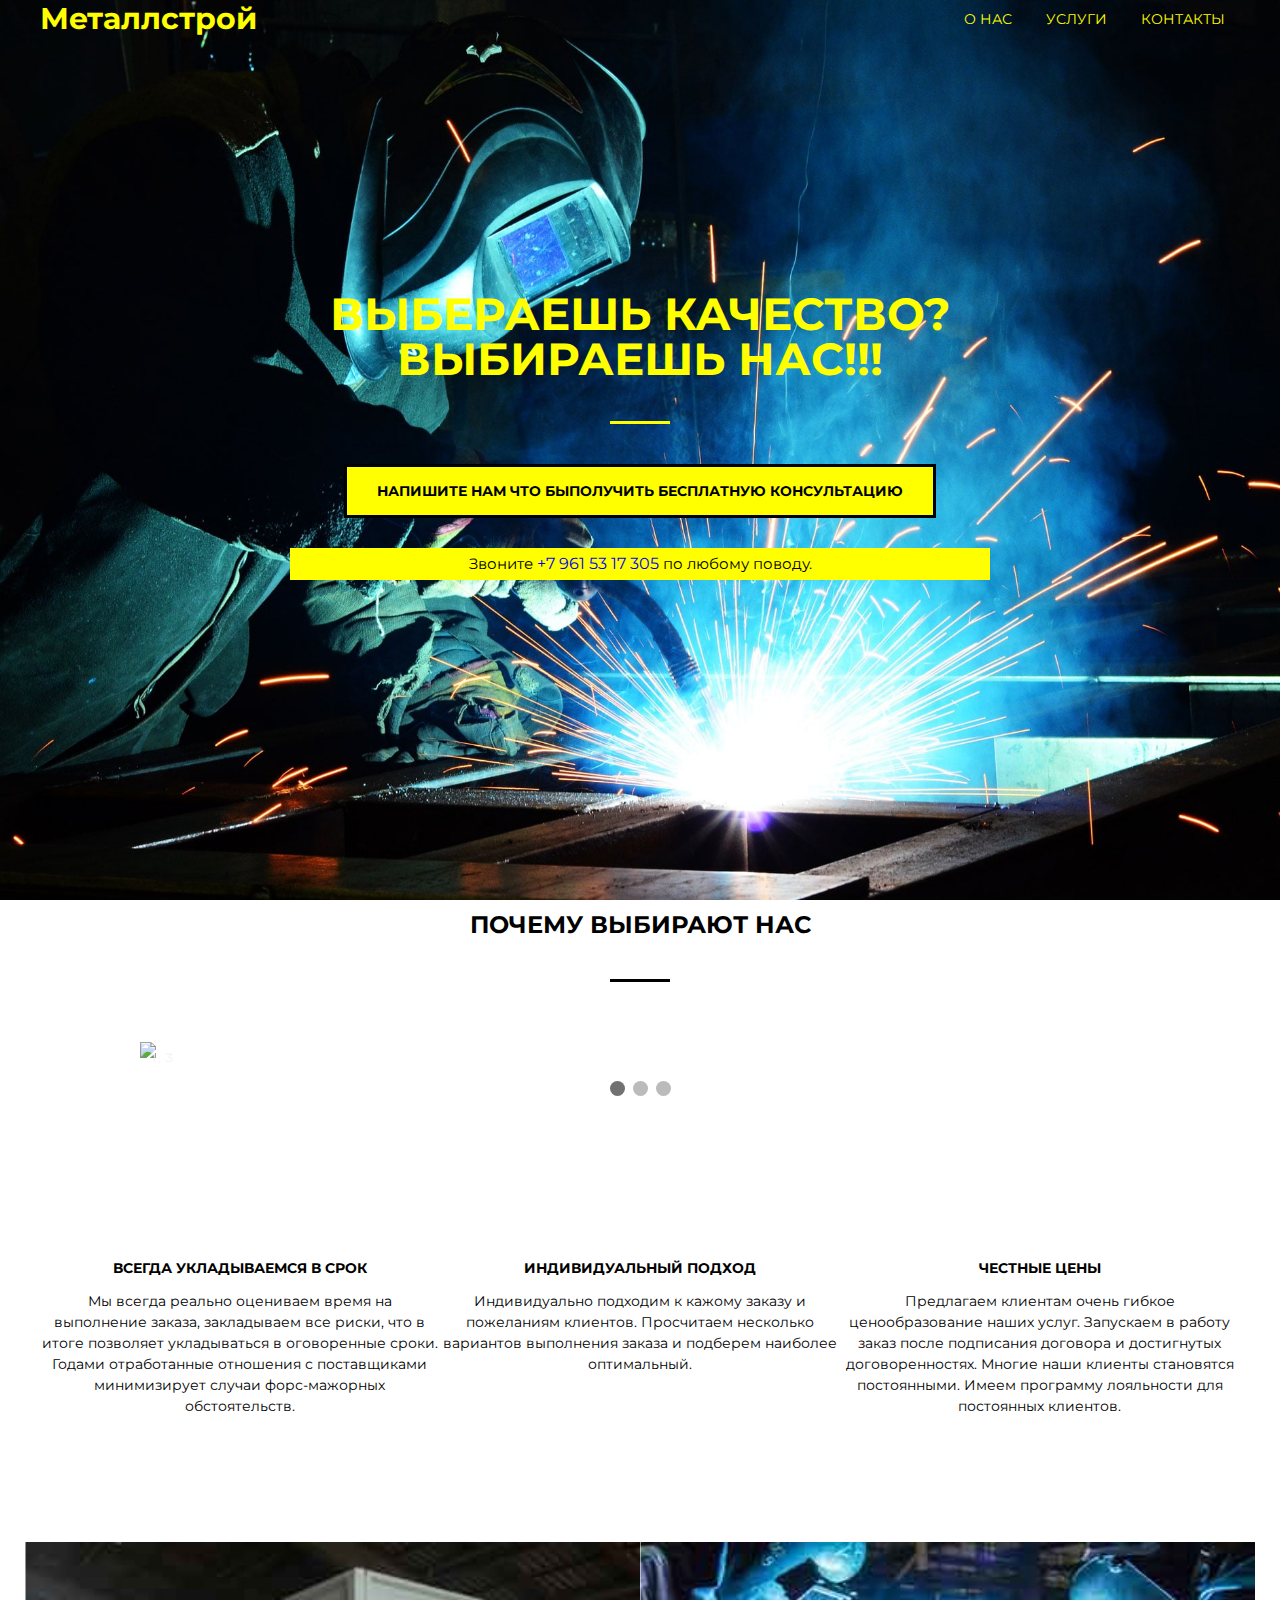
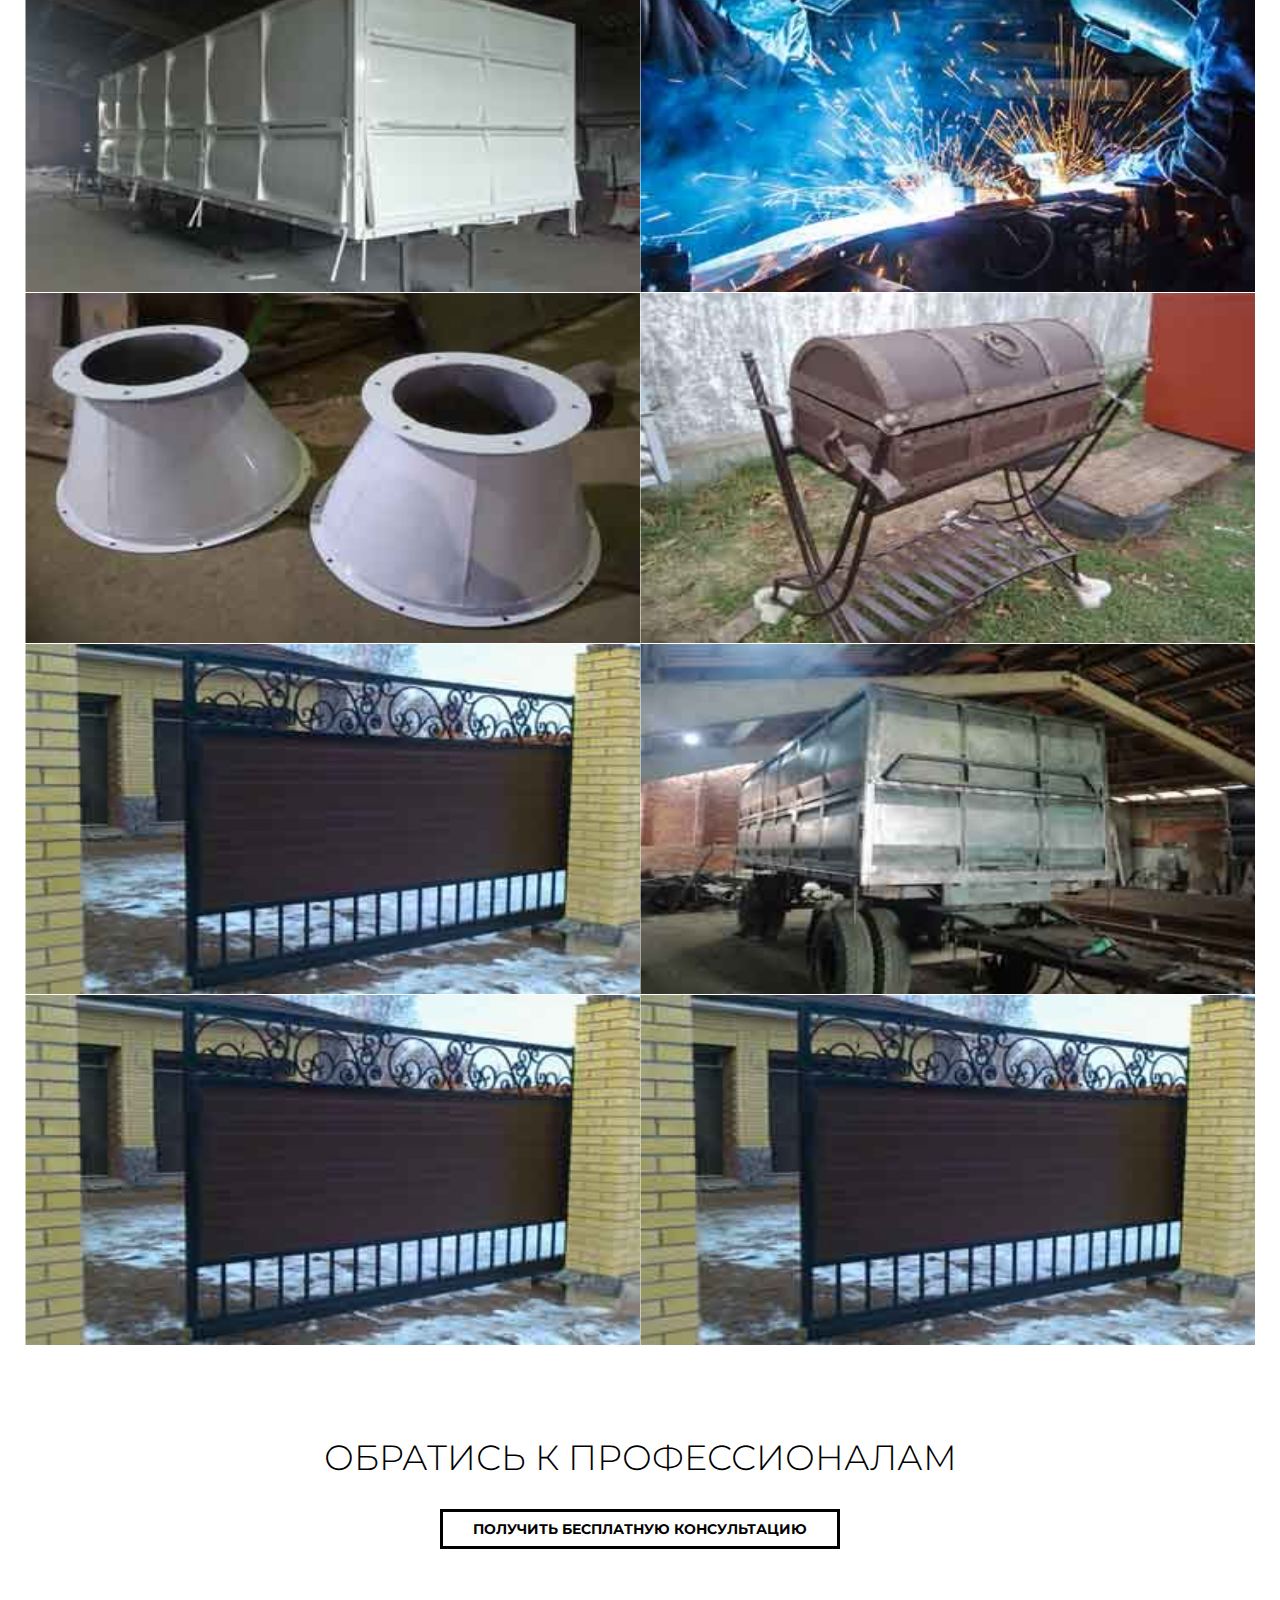
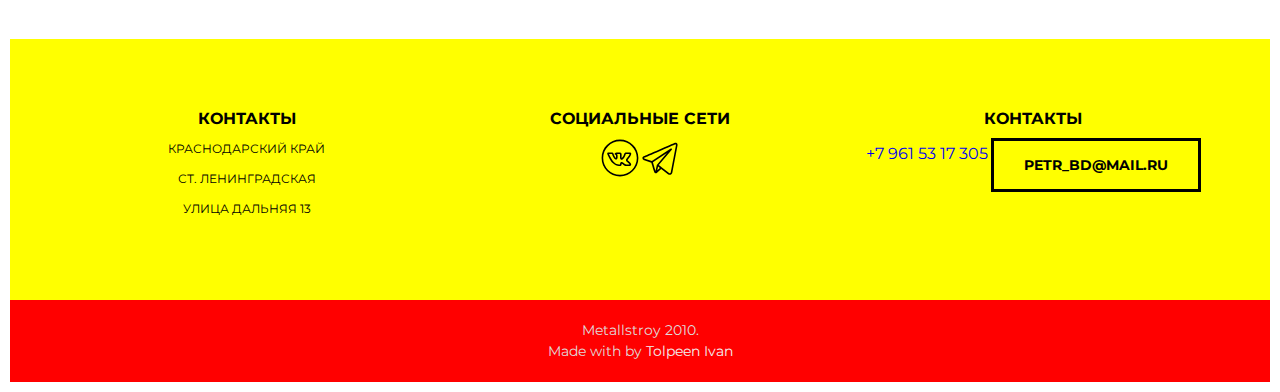
==== commit 8a53e426: "й" ====
--- a/Метал строй/index.html
+++ b/Метал строй/index.html
@@ -18,9 +18,9 @@
 
     <meta name="viewport" content="width=device-width, user-scalable=no, initial-scale=1.0">
 
-    <meta name="description" content="сварка, кузов, ковка" />
-    <meta name="keywords" content="сварка, кузов, ковка" />
-    <title>Novator</title>
+    <meta name="description" content="сварка, кузов, ковка, покраска, зерновоз, сельхохники, фургоны, самосвалы, прицепы, полуприцепы, мангал, садовая мебель, ремонт, переделка" />
+    <meta name="keywords" content="сварка, кузов, ковка, покраска, зерновоз, сельхохники, фургоны, самосвалы, прицепы, полуприцепы, мангал, садовая мебель, ремонт, переделка" />
+    <title>Metallstroy</title>
 
     <script src="https://cdnjs.cloudflare.com/ajax/libs/jquery/3.6.0/jquery.min.js" integrity="sha512-894YE6QWD5I59HgZOGReFYm4dnWc1Qt5NtvYSaNcOP+u1T9qYdvdihz0PPSiiqn/+/3e7Jo4EaG7TubfWGUrMQ==" crossorigin="anonymous" referrerpolicy="no-referrer"></script>
   </head>
@@ -46,13 +46,13 @@
     <header class="header" id="header">
       <div class="container">
        <div class="header_inner">
-        <div class="header_logo" href="#" data-scroll="#intro">Металстрой</div>
+        <div class="header_logo" href="#" data-scroll="#intro">Металлстрой</div>
 
           <nav class="nav" id="nav">
 
            <a class="nav_link" href="#" data-scroll="#features">О нас</a>
            <a class="nav_link" href="#" data-scroll="#works">услуги</a>
-           <a class="nav_link" href="#" data-scroll="#team">Команда</a>
+           <!--<a class="nav_link" href="#" data-scroll="#team">Команда</a>-->
            <a class="nav_link" href="#" data-scroll="#footer">Контакты</a>
           </nav>
 
@@ -71,8 +71,8 @@
 ВЫБИРАЕШЬ НАС!!!</h1>
  <!-- <a class='btn' href="btn.html">получить бесплатный урок</a>-->
 
- <a href="mailto:novatorlen@gmail.com">Напишите нам что быполучить бесплатную консультацию</a>
-   <div class="coll">Звоните <a href="tel:+79654560414">+7 965 456 04 14</a> по любому поводу. </div>
+ <a href="mailto:petr_bd@mail.ru">Напишите нам что быполучить бесплатную консультацию</a>
+   <div class="coll">Звоните <a href="tel:+79615317305">+7 961 53 17 305</a> по любому поводу. </div>
     </div>
   </div>
 </div>
@@ -176,7 +176,9 @@
         <img class="features_icon" src="img/blackmin.png" alt="">
         <h4 class="features_title">ЧЕСТНЫЕ ЦЕНЫ</h4>
         <div class="features_text">Предлагаем клиентам очень гибкое ценообразование наших услуг. Запускаем в работу заказ после подписания договора и достигнутых договоренностях. Многие наши клиенты становятся постоянными. Имеем программу лояльности для постоянных клиентов.</div>
-      </div>
+
+      </div>
+
 
 
    </div>
@@ -188,43 +190,64 @@
     <img class="works_photo" src="услуги\truck_bodies_prev.jpg" alt="">
     <div class="works_content">
       <div class="works_title">ИЗГОТОВЛЕНИЕ КУЗОВОВ</div>
+        <div class="works_text">Изготавливаем кузова для перевозки зерна, комбикорма и других культур в соответствии с требованиями клиента.Изготавливаем следующие виды кузавов самосвальные, бортовые, съемный кузов для контейнеровозов, переделаем ваш бортовой кузов в самосвальный.</div>
       </div>
   </div>
   <div class="works_item">
     <img class="works_photo" src="услуги\welding_prev.jpg" alt="">
     <div class="works_content">
       <div class="works_title">СВАРОЧНЫЕ РАБОТЫ</div>
+        <div class="works_text">Навесы, козырьки, заборы и тд.</div>
    </div>
   </div>
   <div class="works_item">
     <img class="works_photo" src="услуги\industry_prev.jpg" alt="">
     <div class="works_content">
       <div class="works_title">ДЛЯ СЕЛЬСКОГО ХОЗЯЙСТВА</div>
-
+        <div class="works_text">Мукомольное оборудование, пневмоприемники, конуса, бункера.</div>
     </div>
   </div>
   <div class="works_item">
     <img class="works_photo" src="услуги\forging_prev.jpg" alt="">
     <div class="works_content">
       <div class="works_title">КОВКА</div>
-
+        <div class="works_text">Забор, мангалы, вывески и тд.</div>
     </div>
   </div>
   <div class="works_item">
     <img class="works_photo" src="услуги\home_prev.jpg" alt="">
     <div class="works_content">
       <div class="works_title">ДЛЯ ДОМА</div>
-
+        <div class="works_text">Забор, садовая мебель, лавочки и тд.</div>
     </div>
   </div>
   <div class="works_item">
     <img class="works_photo" src="услуги\repairs_prev.jpg" alt="">
     <div class="works_content">
       <div class="works_title">РЕМОНТ КУЗОВОВ</div>
-      <div class="works_text">ЛЮБОЙ СЛОЖНОСТИ</div>
-
-    </div>
-  </div>
+      <div class="works_text">Устранение дефектов, тюнинг и тд.</div>
+
+    </div>
+  </div>
+
+  <div class="works_item">
+    <img class="works_photo" src="услуги\home_prev.jpg" alt="">
+    <div class="works_content">
+      <div class="works_title">ЛАКОКРАСАЧНЫЕ РАБТЫ</div>
+        <div class="works_text">Работаем с качественными материаломи.</div>
+    </div>
+  </div>
+
+  <div class="works_item">
+    <img class="works_photo" src="услуги\home_prev.jpg" alt="">
+    <div class="works_content">
+      <div class="works_title">ИНДИВИДУАЛЬНЫЕ ЗАКАЗЫ</div>
+        <div class="works_text"></div>
+    </div>
+  </div>
+
+
+
 
 </div>
 </div>
@@ -281,9 +304,9 @@
       <div class="footer_block">
         <h4 class="footer_title">контакты</h4>
         <address class="footer_addres">
-          <a href="tel:+79528681616">+7 965 456 04 14</a>
-          <a href="mailto:@gmail.com">
-            @gmail.com</a>
+          <a href="tel:+79615317305">+7 961 53 17 305</a>
+          <a href="mailto:petr_bd@mail.ru">
+            petr_bd@mail.ru</a>
           <p></p>
         </address>
       </div>
@@ -295,7 +318,7 @@
 <div class="copyright">
   <div class="container">
    <div class="copyright_text">
-   <div>Metalstroy 2010.</div>
+   <div>Metallstroy 2010.</div>
    <div>Made with by <span>Tolpeen Ivan</span></div>
    </div>
   </div>
--- a/Метал строй/css/style.css
+++ b/Метал строй/css/style.css
@@ -190,7 +190,7 @@
   font-size: 16px;
   line-height: 32px;
   color: #000000;
-
+background-color: yellow;
 display: inline-block;
 vertical-align: top;
 padding: 8px 30px;
@@ -210,6 +210,7 @@
 }
 
  .coll {
+   background-color: yellow;
     margin: 30px 0;}
 
 a[href^="tel:"] {
@@ -534,6 +535,7 @@
 }
 .social_item:hover {
 background-color: yellow;
+fill: black;
 
 }
 .social_item:hover .social_icon{
@@ -553,7 +555,7 @@
 }
 
 .social--footer .social_icon {
-  fill: white
+  fill: black;
 }
 
 
@@ -866,6 +868,7 @@
 .social {
   display: flex;
   justify-content: center;
+
 }
 
 .social_icon {
